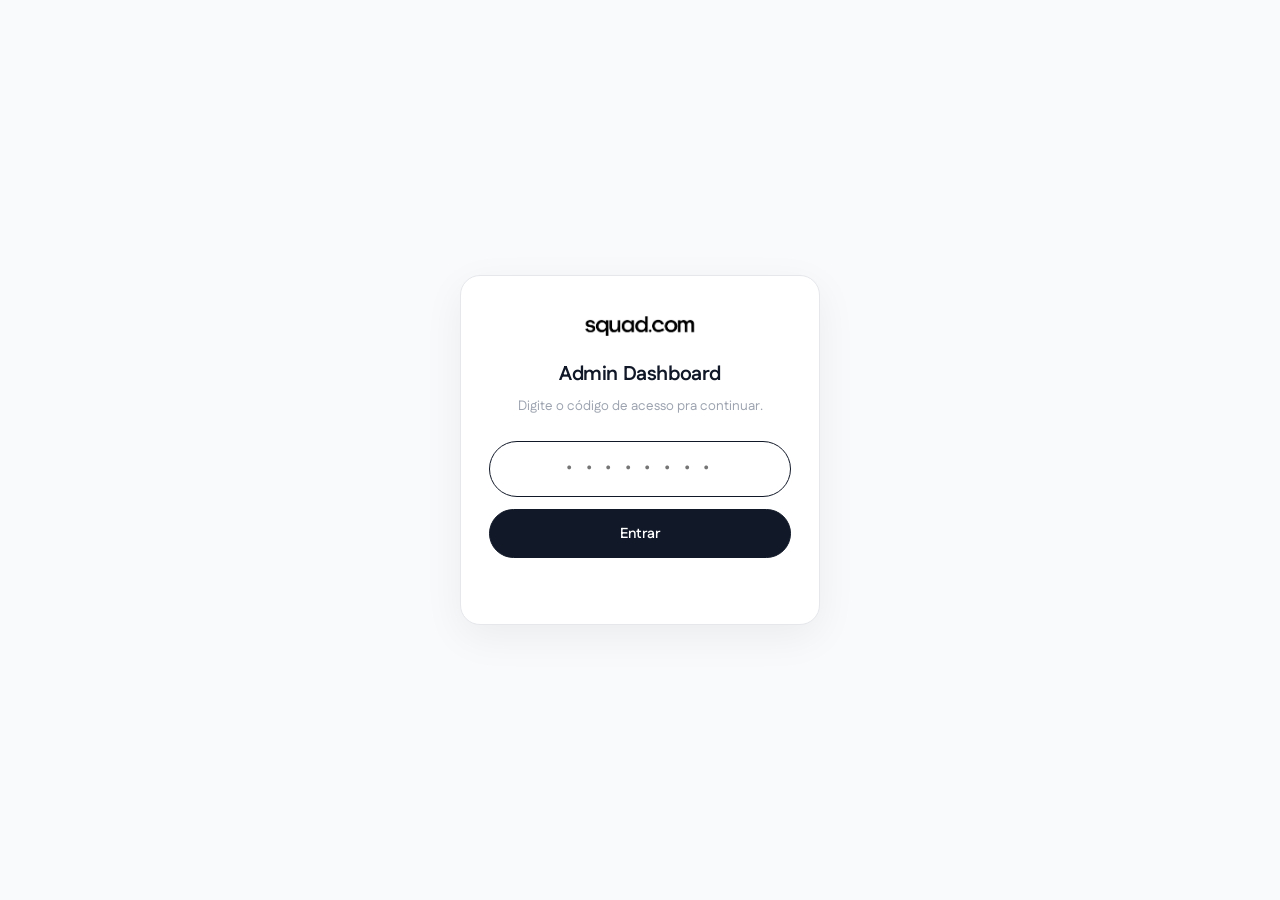
==== admin.html @ c970dc7f "auth + admin" ====
<!doctype html>
<html lang="pt-BR">
<head>
<meta charset="utf-8" />
<meta name="viewport" content="width=device-width,initial-scale=1" />
<title>Admin · Playbook squad.com</title>
<link rel="preconnect" href="https://fonts.googleapis.com">
<link rel="preconnect" href="https://fonts.gstatic.com" crossorigin>
<link href="https://fonts.googleapis.com/css2?family=Fustat:wght@200..800&display=swap" rel="stylesheet">
<!-- Linka o style.css base pra herdar :root vars (--ink, --bg, --maky, --waz, --fin)
     e a configuração da fonte Fustat. Todo o CSS específico do admin fica abaixo. -->
<link rel="stylesheet" href="style.css">

<style>
  /* ============================================================
     ADMIN DASHBOARD — estilos isolados (prefixo .adm-*)
     ============================================================ */
  body { background: var(--bg-2); }
  .adm-hidden { display: none !important; }

  /* ---------- Tela de login ---------- */
  .adm-login {
    min-height: 100vh;
    display: flex;
    align-items: center;
    justify-content: center;
    padding: 24px;
  }
  .adm-login-card {
    width: 100%;
    max-width: 360px;
    padding: 36px 28px;
    background: var(--bg);
    border: 1px solid var(--line);
    border-radius: 20px;
    box-shadow: 0 12px 40px rgba(0,0,0,.06);
    text-align: center;
  }
  .adm-login-logo {
    height: 28px;
    margin: 0 auto 18px;
    display: block;
    mix-blend-mode: multiply;
  }
  .adm-login-title {
    font-size: 20px;
    font-weight: 700;
    color: var(--ink);
    margin: 0 0 6px;
  }
  .adm-login-sub {
    font-size: 13.5px;
    color: var(--ink-3);
    margin: 0 0 24px;
  }
  .adm-login input {
    appearance: none;
    width: 100%;
    font: inherit;
    font-size: 16px;
    text-align: center;
    letter-spacing: 0.3em;
    padding: 14px 16px;
    border: 1px solid var(--line);
    border-radius: 999px;
    background: var(--bg-2);
    color: var(--ink);
    margin-bottom: 12px;
  }
  .adm-login input:focus {
    outline: none;
    border-color: var(--ink);
    background: var(--bg);
  }
  .adm-login button {
    appearance: none;
    width: 100%;
    font: inherit;
    font-size: 14.5px;
    font-weight: 600;
    padding: 12px 18px;
    background: var(--ink);
    color: #fff;
    border: 1px solid var(--ink);
    border-radius: 999px;
    cursor: pointer;
    transition: background .2s ease;
  }
  .adm-login button:hover { background: #000; }
  .adm-login-err {
    margin: 12px 0 0;
    font-size: 13px;
    color: color-mix(in oklab, var(--maky) 78%, black);
    min-height: 18px;
  }

  /* ---------- Layout do dashboard ---------- */
  .adm-shell {
    min-height: 100vh;
    display: flex;
    flex-direction: column;
  }
  .adm-header {
    position: sticky;
    top: 0;
    z-index: 30;
    background: rgba(255,255,255,.92);
    backdrop-filter: saturate(140%) blur(10px);
    border-bottom: 1px solid var(--line);
    padding: 14px clamp(16px, 4vw, 32px);
    display: flex;
    align-items: center;
    justify-content: space-between;
    gap: 12px;
  }
  .adm-brand {
    display: inline-flex;
    align-items: center;
    gap: 10px;
    color: var(--ink);
    text-decoration: none;
  }
  .adm-brand img {
    height: 20px;
    mix-blend-mode: multiply;
  }
  .adm-brand-divider {
    color: var(--ink-3);
    font-weight: 300;
  }
  .adm-brand-title {
    font-size: 14px;
    font-weight: 600;
    color: var(--ink-2);
  }
  .adm-logout {
    appearance: none;
    font: inherit;
    font-size: 13px;
    font-weight: 500;
    color: var(--ink-2);
    background: transparent;
    border: 1px solid var(--line);
    border-radius: 999px;
    padding: 7px 14px;
    cursor: pointer;
    transition: background .15s ease, color .15s ease;
  }
  .adm-logout:hover { color: var(--ink); background: var(--bg-3); }

  .adm-main {
    flex: 1;
    padding: clamp(20px, 4vw, 40px) clamp(16px, 4vw, 32px);
    max-width: 1280px;
    width: 100%;
    margin: 0 auto;
    box-sizing: border-box;
  }

  /* ---------- Métricas ---------- */
  .adm-metrics {
    display: grid;
    grid-template-columns: repeat(auto-fit, minmax(180px, 1fr));
    gap: 14px;
    margin-bottom: 28px;
  }
  .adm-metric {
    background: var(--bg);
    border: 1px solid var(--line);
    border-radius: 16px;
    padding: 18px 20px;
    display: flex;
    flex-direction: column;
    gap: 6px;
  }
  .adm-metric-label {
    font-size: 11.5px;
    font-weight: 500;
    letter-spacing: 0.08em;
    text-transform: uppercase;
    color: var(--ink-3);
  }
  .adm-metric-value {
    font-size: 28px;
    font-weight: 700;
    letter-spacing: -0.02em;
    color: var(--ink);
    line-height: 1.1;
  }
  .adm-metric--completed .adm-metric-value { color: var(--waz); }
  .adm-metric--incomplete .adm-metric-value { color: var(--maky); }

  /* ---------- Filtros ---------- */
  .adm-filters {
    display: flex;
    flex-wrap: wrap;
    gap: 10px;
    align-items: center;
    margin-bottom: 18px;
  }
  .adm-filters input,
  .adm-filters select {
    appearance: none;
    font: inherit;
    font-size: 14px;
    padding: 10px 14px;
    background: var(--bg);
    border: 1px solid var(--line);
    border-radius: 999px;
    color: var(--ink);
    transition: border-color .15s ease;
  }
  .adm-filters input { min-width: 240px; flex: 1 1 240px; }
  .adm-filters input:focus,
  .adm-filters select:focus {
    outline: none;
    border-color: var(--ink);
  }
  .adm-filters select {
    cursor: pointer;
    padding-right: 32px;
    background-image: url("data:image/svg+xml,%3Csvg xmlns='http://www.w3.org/2000/svg' width='12' height='12' viewBox='0 0 12 12' fill='none'%3E%3Cpath d='M3 4.5l3 3 3-3' stroke='%239CA3AF' stroke-width='1.4' stroke-linecap='round' stroke-linejoin='round'/%3E%3C/svg%3E");
    background-repeat: no-repeat;
    background-position: right 12px center;
  }
  .adm-export {
    appearance: none;
    font: inherit;
    font-size: 14px;
    font-weight: 600;
    background: var(--ink);
    color: #fff;
    border: 1px solid var(--ink);
    border-radius: 999px;
    padding: 10px 18px;
    cursor: pointer;
    margin-left: auto;
    display: inline-flex;
    align-items: center;
    gap: 6px;
    transition: background .2s ease;
  }
  .adm-export:hover { background: #000; }

  /* ---------- Tabela ---------- */
  .adm-table-wrap {
    background: var(--bg);
    border: 1px solid var(--line);
    border-radius: 16px;
    overflow: hidden;
  }
  .adm-table {
    width: 100%;
    border-collapse: collapse;
    font-size: 14px;
  }
  .adm-table th {
    text-align: left;
    font-size: 11.5px;
    font-weight: 500;
    letter-spacing: 0.08em;
    text-transform: uppercase;
    color: var(--ink-3);
    padding: 14px 16px;
    background: var(--bg-2);
    border-bottom: 1px solid var(--line);
    white-space: nowrap;
  }
  .adm-table td {
    padding: 14px 16px;
    border-bottom: 1px solid var(--line-2);
    color: var(--ink-2);
    vertical-align: middle;
  }
  .adm-row {
    cursor: pointer;
    transition: background .15s ease;
  }
  .adm-row:hover { background: var(--bg-2); }
  .adm-row.is-expanded { background: var(--bg-2); }
  .adm-row td:first-child {
    border-left: 3px solid transparent;
    padding-left: 13px;
  }
  .adm-row.is-completed td:first-child { border-left-color: var(--waz); }
  .adm-row.is-incomplete td:first-child { border-left-color: var(--maky); }
  .adm-name { color: var(--ink); font-weight: 600; }

  /* Status pill */
  .adm-status {
    display: inline-flex;
    align-items: center;
    gap: 6px;
    padding: 4px 10px;
    border-radius: 999px;
    font-size: 12px;
    font-weight: 500;
  }
  .adm-status::before {
    content: '';
    width: 6px;
    height: 6px;
    border-radius: 50%;
  }
  .adm-status--completed {
    background: color-mix(in oklab, var(--waz) 12%, transparent);
    color: color-mix(in oklab, var(--waz) 80%, black);
  }
  .adm-status--completed::before { background: var(--waz); }
  .adm-status--incomplete {
    background: color-mix(in oklab, var(--maky) 12%, transparent);
    color: color-mix(in oklab, var(--maky) 80%, black);
  }
  .adm-status--incomplete::before { background: var(--maky); }

  /* Detail row (expandido) */
  .adm-detail-row { background: var(--bg-2); }
  .adm-detail-row td { padding: 0; border-bottom: 1px solid var(--line); }
  .adm-detail-inner {
    padding: 18px 24px 26px;
    animation: admSlideDown .25s ease both;
  }
  @keyframes admSlideDown {
    from { opacity: 0; transform: translateY(-4px); }
    to   { opacity: 1; transform: translateY(0); }
  }
  .adm-detail-title {
    font-size: 11.5px;
    font-weight: 500;
    letter-spacing: 0.08em;
    text-transform: uppercase;
    color: var(--ink-3);
    margin: 0 0 12px;
  }
  .adm-detail-list {
    display: grid;
    grid-template-columns: minmax(220px, 1fr) 3fr;
    gap: 8px 24px;
    margin: 0;
  }
  .adm-detail-list dt {
    font-weight: 600;
    color: var(--ink);
    font-size: 13px;
    padding: 6px 0;
    border-bottom: 1px dashed var(--line-2);
  }
  .adm-detail-list dd {
    margin: 0;
    color: var(--ink-2);
    font-size: 13.5px;
    line-height: 1.5;
    padding: 6px 0;
    border-bottom: 1px dashed var(--line-2);
    white-space: pre-wrap;
    word-break: break-word;
  }
  .adm-detail-empty {
    color: var(--ink-3);
    font-style: italic;
    font-size: 13px;
  }

  .adm-empty {
    padding: 40px;
    text-align: center;
    color: var(--ink-3);
    font-size: 14px;
  }

  /* ---------- Footer ---------- */
  .adm-footer {
    padding: 16px clamp(16px, 4vw, 32px);
    text-align: center;
    font-size: 12px;
    color: var(--ink-3);
    border-top: 1px solid var(--line);
  }
  .adm-footer-dot {
    display: inline-block;
    width: 6px;
    height: 6px;
    border-radius: 50%;
    background: var(--waz);
    margin-right: 6px;
    vertical-align: middle;
    animation: admPulse 2s ease-in-out infinite;
  }
  @keyframes admPulse {
    0%, 100% { opacity: 1; }
    50%      { opacity: 0.4; }
  }

  /* ---------- Mobile ---------- */
  @media (max-width: 720px) {
    .adm-header { padding: 12px 16px; }
    .adm-brand img { height: 18px; }
    .adm-brand-title { font-size: 13px; }
    .adm-metrics { grid-template-columns: 1fr 1fr; }
    .adm-metric-value { font-size: 22px; }
    .adm-filters input { min-width: 100%; flex-basis: 100%; }
    .adm-filters select { flex: 1; }
    .adm-export { margin-left: 0; width: 100%; justify-content: center; }
    /* Tabela vira cards verticais */
    .adm-table thead { display: none; }
    .adm-table, .adm-table tbody, .adm-table tr, .adm-table td { display: block; width: 100%; }
    .adm-table tr.adm-row {
      padding: 12px 14px;
      border-bottom: 1px solid var(--line);
    }
    .adm-row td:first-child { border-left: 0; padding-left: 0; }
    .adm-row td {
      border: 0;
      padding: 4px 0;
      display: flex;
      justify-content: space-between;
      align-items: center;
      gap: 12px;
    }
    .adm-row td::before {
      content: attr(data-label);
      font-size: 11px;
      letter-spacing: 0.06em;
      text-transform: uppercase;
      color: var(--ink-3);
      font-weight: 500;
    }
    .adm-detail-list { grid-template-columns: 1fr; gap: 0; }
    .adm-detail-list dt { border-bottom: 0; padding-bottom: 0; }
    .adm-detail-list dd { padding-top: 2px; margin-bottom: 8px; }
  }
</style>
</head>
<body>

<!-- ============ TELA DE LOGIN ============ -->
<div id="adm-login" class="adm-login">
  <form id="adm-login-form" class="adm-login-card" autocomplete="off">
    <img src="imgs/squad.png" class="adm-login-logo" alt="squad.com">
    <h1 class="adm-login-title">Admin Dashboard</h1>
    <p class="adm-login-sub">Digite o código de acesso pra continuar.</p>
    <input
      type="password"
      id="adm-code"
      inputmode="numeric"
      maxlength="8"
      placeholder="• • • • • • • •"
      aria-label="Código de acesso"
      autofocus
    />
    <button type="submit">Entrar</button>
    <p id="adm-login-err" class="adm-login-err" role="alert"></p>
  </form>
</div>

<!-- ============ DASHBOARD ============ -->
<div id="adm-dashboard" class="adm-shell adm-hidden">

  <header class="adm-header">
    <a href="home.html" class="adm-brand">
      <img src="imgs/squad.png" alt="squad.com">
      <span class="adm-brand-divider">·</span>
      <span class="adm-brand-title">Admin Dashboard</span>
    </a>
    <button type="button" id="adm-logout" class="adm-logout">Sair</button>
  </header>

  <main class="adm-main">

    <!-- Métricas resumo -->
    <section class="adm-metrics" aria-label="Métricas">
      <div class="adm-metric">
        <span class="adm-metric-label">Total</span>
        <span class="adm-metric-value" id="m-total">—</span>
      </div>
      <div class="adm-metric adm-metric--completed">
        <span class="adm-metric-label">Completos</span>
        <span class="adm-metric-value" id="m-completed">—</span>
      </div>
      <div class="adm-metric adm-metric--incomplete">
        <span class="adm-metric-label">Incompletos</span>
        <span class="adm-metric-value" id="m-incomplete">—</span>
      </div>
      <div class="adm-metric">
        <span class="adm-metric-label">Taxa de conclusão</span>
        <span class="adm-metric-value" id="m-rate">—</span>
      </div>
    </section>

    <!-- Filtros -->
    <section class="adm-filters" aria-label="Filtros">
      <input type="search" id="f-search" placeholder="Buscar por nome ou email…" />
      <select id="f-status" aria-label="Filtrar por status">
        <option value="all">Todos status</option>
        <option value="completed">Completos</option>
        <option value="incomplete">Incompletos</option>
      </select>
      <select id="f-date" aria-label="Filtrar por data">
        <option value="all">Todas datas</option>
        <option value="today">Hoje</option>
        <option value="week">Última semana</option>
        <option value="month">Último mês</option>
      </select>
      <button type="button" id="f-export" class="adm-export">
        <svg width="14" height="14" viewBox="0 0 16 16" fill="none" aria-hidden="true">
          <path d="M8 2v9m0 0l-3-3m3 3l3-3M3 14h10" stroke="currentColor" stroke-width="1.8" stroke-linecap="round" stroke-linejoin="round"/>
        </svg>
        Exportar CSV
      </button>
    </section>

    <!-- Tabela -->
    <section class="adm-table-wrap">
      <table class="adm-table" aria-label="Respostas do wizard">
        <thead>
          <tr>
            <th>Nome</th>
            <th>Email</th>
            <th>Progresso</th>
            <th>Status</th>
            <th>Criado em</th>
            <th>Atualizado em</th>
          </tr>
        </thead>
        <tbody id="adm-tbody"></tbody>
      </table>
      <p id="adm-empty" class="adm-empty adm-hidden">Nenhuma resposta encontrada.</p>
    </section>

  </main>

  <footer class="adm-footer">
    <span class="adm-footer-dot" aria-hidden="true"></span>
    Última atualização: <span id="adm-last-update">—</span>
    · Atualiza automaticamente a cada 30s
  </footer>
</div>

<script>
/* ================================================================
   ADMIN DASHBOARD — listagem das respostas do wizard.
   ----------------------------------------------------------------
   - Autenticação por código fixo (sessionStorage). Código no source
     é apenas "ofuscação" — qualquer um com view-source consegue ler.
     Pra real segurança seria backend ou Supabase Auth com role.
   - Fetch direto GET /rest/v1/wizard_responses?select=*&order=...
     Requer policy `for select to anon using (true)` na tabela.
   - Filtros são client-side (uma única query traz tudo, depois filtra).
   - Auto-refresh: setInterval(30s). Mantém row expandida na re-render.
   ================================================================ */
(() => {
  const ACCESS_CODE = '20260528';
  const STORAGE_KEY = 'adm-authed';

  const SUPABASE_URL = 'https://xkgepeejugrlgtavcxqb.supabase.co';
  const SUPABASE_ANON_KEY = 'eyJhbGciOiJIUzI1NiIsInR5cCI6IkpXVCJ9.eyJpc3MiOiJzdXBhYmFzZSIsInJlZiI6InhrZ2VwZWVqdWdybGd0YXZjeHFiIiwicm9sZSI6ImFub24iLCJpYXQiOjE3Nzk5ODU0MjIsImV4cCI6MjA5NTU2MTQyMn0.s7JKeTqkG14boQcH00eGv4CKSzeYJPY8zud8WMe4pQc';

  // Mapeia chaves do wizard pra labels legíveis. Chaves não-listadas
  // viram "Snake case → Title Case" via fallback humanize().
  const QUESTION_LABELS = {
    nome_confeitaria:     'Nome da confeitaria',
    mensagem_boas_vindas: 'Mensagem de boas-vindas',
    link_cardapio:        'Tem link de cardápio?',
    link_cardapio_url:    'Link do cardápio',
    horario:              'Horário de funcionamento',
    localizacao:          'Localização',
    delivery:             'Fazem entrega?',
    delivery_detalhes:    'Detalhes da entrega',
    prazo_minimo:         'Prazo mínimo de encomenda',
    produto_top:          'Produto mais vendido',
    tom_voz:              'Tom de voz',
    emojis:               'Uso de emojis',
    emojis_preferidos:    'Emojis preferidos',
    extra_final:          'Observações finais',
  };
  const humanize = (k) =>
    k.replace(/_/g, ' ').replace(/^./, c => c.toUpperCase());
  const labelFor = (k) => QUESTION_LABELS[k] || humanize(k);

  // ---------- DOM refs ----------
  const $ = (id) => document.getElementById(id);
  const loginScreen = $('adm-login');
  const dashboard   = $('adm-dashboard');
  const loginForm   = $('adm-login-form');
  const codeInput   = $('adm-code');
  const loginErr    = $('adm-login-err');
  const logoutBtn   = $('adm-logout');
  const tbody       = $('adm-tbody');
  const empty       = $('adm-empty');
  const lastUpdate  = $('adm-last-update');
  const fSearch     = $('f-search');
  const fStatus     = $('f-status');
  const fDate       = $('f-date');
  const fExport     = $('f-export');

  // ---------- Auth ----------
  function show(el) { el.classList.remove('adm-hidden'); }
  function hide(el) { el.classList.add('adm-hidden'); }

  function isAuthed() {
    return sessionStorage.getItem(STORAGE_KEY) === '1';
  }
  function authenticate(code) {
    if (code === ACCESS_CODE) {
      sessionStorage.setItem(STORAGE_KEY, '1');
      return true;
    }
    return false;
  }

  loginForm.addEventListener('submit', (ev) => {
    ev.preventDefault();
    const code = codeInput.value.trim();
    if (authenticate(code)) {
      hide(loginScreen);
      show(dashboard);
      boot();
    } else {
      loginErr.textContent = 'Código inválido. Tenta de novo.';
      codeInput.select();
    }
  });
  codeInput.addEventListener('input', () => { loginErr.textContent = ''; });

  logoutBtn.addEventListener('click', () => {
    sessionStorage.removeItem(STORAGE_KEY);
    hide(dashboard);
    show(loginScreen);
    codeInput.value = '';
    codeInput.focus();
    stopAutoRefresh();
  });

  // ---------- Data fetch ----------
  let allRows = [];
  const expandedIds = new Set();   // mantém rows expandidas no re-render

  async function fetchData() {
    const url = SUPABASE_URL +
      '/rest/v1/wizard_responses' +
      '?select=*' +
      '&order=created_at.desc';
    const res = await fetch(url, {
      headers: {
        apikey:        SUPABASE_ANON_KEY,
        Authorization: 'Bearer ' + SUPABASE_ANON_KEY,
      },
    });
    if (!res.ok) {
      const detail = await res.text().catch(() => '');
      throw new Error('HTTP ' + res.status + ' — ' + detail);
    }
    return res.json();
  }

  async function refresh() {
    try {
      allRows = await fetchData();
      render();
      lastUpdate.textContent = new Date().toLocaleTimeString('pt-BR');
    } catch (err) {
      console.error('[admin] erro ao carregar:', err);
      tbody.innerHTML = '';
      empty.textContent = 'Erro ao carregar dados. Verifique a policy de SELECT no Supabase.';
      show(empty);
    }
  }

  // ---------- Filtros (client-side) ----------
  function filteredRows() {
    const q = fSearch.value.trim().toLowerCase();
    const status = fStatus.value;
    const dateRange = fDate.value;
    const now = Date.now();
    const ranges = {
      today: 24 * 3600 * 1000,
      week:  7 * 24 * 3600 * 1000,
      month: 30 * 24 * 3600 * 1000,
    };

    return allRows.filter(r => {
      if (q) {
        const hay = ((r.nome || '') + ' ' + (r.email || '')).toLowerCase();
        if (!hay.includes(q)) return false;
      }
      if (status === 'completed'  && !r.completed) return false;
      if (status === 'incomplete' &&  r.completed) return false;
      if (dateRange !== 'all' && r.created_at) {
        const created = new Date(r.created_at).getTime();
        if (now - created > ranges[dateRange]) return false;
      }
      return true;
    });
  }

  // ---------- Render ----------
  function escapeHtml(s) {
    return String(s == null ? '' : s)
      .replace(/&/g, '&amp;').replace(/</g, '&lt;').replace(/>/g, '&gt;')
      .replace(/"/g, '&quot;').replace(/'/g, '&#39;');
  }
  function fmtDate(iso) {
    if (!iso) return '—';
    const d = new Date(iso);
    if (isNaN(d)) return '—';
    return d.toLocaleString('pt-BR', { day: '2-digit', month: '2-digit', year: '2-digit', hour: '2-digit', minute: '2-digit' });
  }
  function fmtAnswerValue(v) {
    if (v == null || v === '') return '—';
    if (Array.isArray(v))      return v.join(', ') || '—';
    if (typeof v === 'object') return JSON.stringify(v, null, 2);
    return String(v);
  }

  function render() {
    const rows = filteredRows();

    // Metrics consideram TODOS os rows (não os filtrados)
    const total      = allRows.length;
    const completed  = allRows.filter(r => r.completed).length;
    const incomplete = total - completed;
    const rate       = total ? Math.round((completed / total) * 100) : 0;
    $('m-total').textContent      = total;
    $('m-completed').textContent  = completed;
    $('m-incomplete').textContent = incomplete;
    $('m-rate').textContent       = total ? rate + '%' : '—';

    if (!rows.length) {
      tbody.innerHTML = '';
      empty.textContent = total
        ? 'Nenhuma resposta corresponde aos filtros.'
        : 'Nenhuma resposta encontrada ainda.';
      show(empty);
      return;
    }
    hide(empty);

    let html = '';
    rows.forEach(r => {
      const statusCls = r.completed ? 'is-completed' : 'is-incomplete';
      const statusLabel = r.completed ? 'Completo' : 'Incompleto';
      const isExp = expandedIds.has(r.id);

      html += `
        <tr class="adm-row ${statusCls}${isExp ? ' is-expanded' : ''}" data-id="${escapeHtml(r.id)}">
          <td class="adm-name" data-label="Nome">${escapeHtml(r.nome || '—')}</td>
          <td data-label="Email">${escapeHtml(r.email || '—')}</td>
          <td data-label="Progresso">${escapeHtml(r.current_step ?? 0)}</td>
          <td data-label="Status"><span class="adm-status adm-status--${r.completed ? 'completed' : 'incomplete'}">${statusLabel}</span></td>
          <td data-label="Criado">${fmtDate(r.created_at)}</td>
          <td data-label="Atualizado">${fmtDate(r.updated_at)}</td>
        </tr>
      `;
      if (isExp) {
        html += `<tr class="adm-detail-row"><td colspan="6">${renderDetail(r)}</td></tr>`;
      }
    });
    tbody.innerHTML = html;
  }

  function renderDetail(r) {
    const ans = r.answers || {};
    const keys = Object.keys(ans);
    if (!keys.length) {
      return `<div class="adm-detail-inner"><p class="adm-detail-empty">Nenhuma resposta preenchida ainda.</p></div>`;
    }
    let dl = '';
    keys.forEach(k => {
      dl += `<dt>${escapeHtml(labelFor(k))}</dt>
             <dd>${escapeHtml(fmtAnswerValue(ans[k]))}</dd>`;
    });
    return `
      <div class="adm-detail-inner">
        <p class="adm-detail-title">Respostas (${keys.length})</p>
        <dl class="adm-detail-list">${dl}</dl>
      </div>
    `;
  }

  // Click na row = expandir/recolher
  tbody.addEventListener('click', (ev) => {
    const row = ev.target.closest('.adm-row');
    if (!row) return;
    const id = row.dataset.id;
    if (expandedIds.has(id)) expandedIds.delete(id);
    else                     expandedIds.add(id);
    render();
  });

  // Filtros re-renderizam (sem refetch)
  [fSearch, fStatus, fDate].forEach(el => el.addEventListener('input', render));

  // ---------- Export CSV ----------
  function csvEscape(v) {
    if (v == null) return '';
    const s = typeof v === 'object' ? JSON.stringify(v) : String(v);
    if (/[",\n\r]/.test(s)) return '"' + s.replace(/"/g, '""') + '"';
    return s;
  }
  fExport.addEventListener('click', () => {
    const rows = filteredRows();
    const cols = ['id', 'nome', 'email', 'current_step', 'completed', 'created_at', 'updated_at', 'answers'];
    const lines = [cols.join(',')];
    rows.forEach(r => {
      lines.push(cols.map(c => csvEscape(r[c])).join(','));
    });
    const blob = new Blob([lines.join('\n')], { type: 'text/csv;charset=utf-8' });
    const url  = URL.createObjectURL(blob);
    const a = document.createElement('a');
    const ts = new Date().toISOString().replace(/[:.]/g, '-').slice(0, 19);
    a.href = url;
    a.download = 'wizard-responses-' + ts + '.csv';
    document.body.appendChild(a);
    a.click();
    setTimeout(() => { URL.revokeObjectURL(url); a.remove(); }, 0);
  });

  // ---------- Auto-refresh ----------
  let refreshTimer = null;
  function startAutoRefresh() {
    stopAutoRefresh();
    refreshTimer = setInterval(refresh, 30000);
  }
  function stopAutoRefresh() {
    if (refreshTimer) { clearInterval(refreshTimer); refreshTimer = null; }
  }

  // ---------- Boot ----------
  function boot() {
    refresh();
    startAutoRefresh();
  }

  // Se já estava autenticado (sessionStorage), pula tela de login
  if (isAuthed()) {
    hide(loginScreen);
    show(dashboard);
    boot();
  }
})();
</script>

</body>
</html>
---- style.css ----
/* ============================================================
     Playbook Squad — Confeitarias · Stylesheet
     ------------------------------------------------------------
     TABLE OF CONTENTS
       1. Design tokens (:root) & base resets
       2. App shell & sidebar navigation
       3. Mobile header
       4. Content, sections & shared building blocks
       5. iPhone mockup
       6. Spotlight (CTA focus)
       7. Overview screen (hero, timeline, CTA, footer)
       8. Wizard (guided agent training overlay)
       9. Product examples list
      10. Integration hero (Etapa 3)
      11. Glow buttons
      12. Testimonial cards & overlay
      13. Catalog tutorial (situation question + steps)
      14. Training flow explorer
     ============================================================ */

  :root {
    --bg: #FFFFFF;
    --bg-2: #F9FAFB;
    --bg-3: #F3F4F6;
    --line: #E5E7EB;
    --line-2: #EEF0F3;
    --ink: #111827;
    --ink-2: #6B7280;
    --ink-3: #9CA3AF;

    --maky: #f45dac;
    --waz:  #2dc76a;
    --fin:  #47bff1;

    --sidebar-w: 280px;
    --content-max: 720px;
    --r: 12px;
  }

  /* Registra um custom-property tipado para que o ângulo do conic-gradient
     usado no glow animado dos step-cards possa ser *interpolado* pela
     engine de animação. Sem @property o browser trata var() como string
     opaca e a animação fica em 0deg eterno. Inherits=true para que os
     pseudo-elementos consumam o valor que o .step-card está animando. */
  @property --step-glow-angle {
    syntax: '<angle>';
    initial-value: 0deg;
    inherits: true;
  }

  *, *::before, *::after { box-sizing: border-box; }
  html { scroll-behavior: smooth; overflow-x: clip; }
  body {
    margin: 0;
    font-family: 'Fustat', system-ui, -apple-system, sans-serif;
    background: var(--bg);
    color: var(--ink);
    font-size: 16px;
    line-height: 1.6;
    -webkit-font-smoothing: antialiased;
    text-rendering: optimizeLegibility;
    overflow-x: clip; /* personagens espiando não geram scroll horizontal */
  }
  a { color: inherit; }
  button { font: inherit; cursor: pointer; }
  h1, h2, h3, h4 { margin: 0; font-family: 'Fustat', sans-serif; letter-spacing: -0.02em; }
  p { margin: 0; }
  code { font-family: 'Fustat', ui-monospace, monospace; }

  /* ---------- App shell ---------- */
  .app {
    display: grid;
    grid-template-columns: var(--sidebar-w) 1fr;
    min-height: 100vh;
    position: relative; /* âncora pro waz-peek */
  }
  @media (max-width: 900px) {
    .app { grid-template-columns: 1fr; }
  }

  /* ---------- Sidebar (desktop) ---------- */
  .sidebar {
    border-right: 1px solid var(--line);
    background: #f0f0f0;
    position: sticky; top: 0;
    height: 100vh;
    padding: 28px 18px 24px;
    display: flex; flex-direction: column;
    overflow-y: auto;
  }
  .sidebar .brand {
    display: flex; align-items: center; gap: 8px;
    font-weight: 700; letter-spacing: -0.04em; font-size: 18px;
    padding: 0 10px 8px;
    text-decoration: none; color: var(--ink);
  }
  .sidebar .brand-sub {
    padding: 0 10px;
    font-family: 'Fustat', monospace;
    font-size: 11px; letter-spacing: .08em; text-transform: uppercase;
    color: var(--ink-3); margin-bottom: 22px;
  }
  .sidebar .label {
    padding: 0 12px;
    font-family: 'Fustat', monospace;
    font-size: 11px; letter-spacing: .1em; text-transform: uppercase;
    color: var(--ink-3); font-weight: 500;
    margin: 20px 0 8px;
  }
  .nav-link {
    display: flex; align-items: center; gap: 10px;
    padding: 10px 12px;
    border-radius: 8px;
    text-decoration: none; color: var(--ink-2);
    font-size: 14px; font-weight: 500;
    line-height: 1.4;
    border-left: 2px solid transparent;
    margin-left: -2px;
    transition: color .15s ease, background .15s ease, border-color .15s ease;
  }
  .nav-link .ico {
    width: 18px; height: 18px; display: inline-flex;
    align-items: center; justify-content: center;
    color: var(--ink-3); flex: none;
  }
  .nav-link:hover { background: var(--bg-2); color: var(--ink); }
  .nav-link.active {
    color: var(--ink); background: var(--bg-2);
    border-left-color: var(--ink);
  }
  .nav-link.active .ico { color: var(--ink); }

  /* ---------- Sidebar subsections (Etapa 03 / 04) ---------- */
  .nav-subsections {
    list-style: none;
    margin: 2px 0 4px;
    padding: 0;
    padding-left: 26px;            /* recuo sob o link da etapa */
    display: flex;
    flex-direction: column;
    gap: 1px;
  }
  .nav-subsections a {
    display: block;
    padding: 6px 10px;
    border-radius: 6px;
    font-size: 13px;
    line-height: 1.35;
    color: var(--ink-3);
    text-decoration: none;
    border-left: 2px solid transparent;
    margin-left: -2px;
    transition: color .15s ease, background .15s ease, border-color .15s ease;
  }
  .nav-subsections a:hover { color: var(--ink-2); background: var(--bg-2); }
  .nav-subsections a.active {
    color: var(--ink);
    font-weight: 500;
    border-left-color: var(--ink);
  }

  .nav-link.featured { font-weight: 600; color: var(--ink); font-size: 14px; }
  .nav-link.featured.active {
    border-left-width: 3px;
    margin-left: -3px;
  }

  /* ---------- Nav group (sub-navegação de etapas) ---------- */
  .nav-group { margin-bottom: 8px; }
  .nav-group .nav-link.featured {
    display: flex; align-items: center; gap: 10px;
  }
  .nav-subs {
    display: flex;
    flex-direction: column;
    gap: 2px;
    padding-left: 34px;
    padding-top: 4px;
    padding-bottom: 4px;
    margin-top: 2px;
  }
  .nav-sub {
    display: flex;
    align-items: center;
    gap: 8px;
    padding: 8px 10px 8px 12px;
    border-radius: 6px;
    text-decoration: none;
    font-size: 13px;
    font-weight: 400;
    color: var(--ink-3);
    line-height: 1.35;
    transition: color .15s ease, background .15s ease, border-color .15s ease, opacity .15s ease;
    border-left: 2px solid transparent;
    margin-left: -2px;
  }
  .nav-sub:hover { color: var(--ink-2); }
  .nav-sub-status {
    width: 7px; height: 7px;
    border-radius: 50%;
    flex-shrink: 0;
    transition: background .2s ease, border-color .2s ease;
  }
  .nav-sub-status[data-status="empty"] {
    background: transparent;
    border: 1.5px solid #C4C9D1;
  }
  .nav-sub-name {
    flex: 1;
    min-width: 0;
    white-space: normal;
    line-height: 1.35;
  }
  .nav-sub.is-viewing {
    color: var(--ink);
    font-weight: 500;
    border-left-color: var(--ink);
    background: transparent;
  }

  .stage[id] { scroll-margin-top: 100px; }
  @media (max-width: 900px) {
    .stage[id] { scroll-margin-top: 140px; }
  }


  /* ---------- Mobile header ---------- */
  .mobile-header { display: none; }
  @media (max-width: 900px) {
    .sidebar { display: none; }
    .mobile-header {
      display: flex; align-items: center; justify-content: space-between;
      gap: 12px;
      position: sticky; top: 0; z-index: 30;
      background: rgba(255,255,255,.92);
      backdrop-filter: saturate(140%) blur(10px);
      border-bottom: 1px solid var(--line);
      padding: 12px 16px;
    }
    .mobile-header .brand {
      display: inline-flex; align-items: center; gap: 8px;
      font-weight: 700; letter-spacing: -0.04em; font-size: 16px;
      text-decoration: none; color: var(--ink);
    }
    .mobile-header select {
      font: inherit; font-size: 14px;
      background: var(--bg-2); border: 1px solid var(--line);
      border-radius: 8px; padding: 8px 10px;
      color: var(--ink);
    }
    /* Respiro entre o mobile-header (sticky) e o início do conteúdo
       (section-eyebrow / h1 da etapa) — sem isso ficavam quase colados. */
    .mobile-header + .doc {
      margin-top: 20px;
    }
  }

  /* ---------- Content ---------- */
  .content {
    padding: 36px clamp(20px, 5vw, 56px) 96px;
    min-width: 0;
  }
  .doc { max-width: var(--content-max); margin: 0 auto; }

  .badge {
    display: inline-flex; align-items: center; gap: 6px;
    padding: 4px 10px; border-radius: 999px;
    background: var(--bg-2); border: 1px solid var(--line);
    font-family: 'Fustat', monospace;
    font-size: 11px; letter-spacing: .06em; text-transform: uppercase;
    color: var(--ink-2);
  }
  .badge .dot { width: 6px; height: 6px; border-radius: 50%; background: var(--maky); }


  /* Section */
  .section {
    margin-top: 64px; padding-top: 4px;
    scroll-margin-top: 24px;
  }
  @media (max-width: 900px) { .section { scroll-margin-top: 72px; } }
  .section-eyebrow {
    font-family: 'Fustat', monospace;
    font-size: 11px; letter-spacing: .12em; text-transform: uppercase;
    color: var(--ink-3); margin-bottom: 10px;
  }
  .section h2 {
    font-size: clamp(24px, 3vw, 30px); font-weight: 700;
    letter-spacing: -0.025em; line-height: 1.15;
  }
  .section .sub {
    margin-top: 10px; color: var(--ink-2); font-size: 17px; max-width: 62ch;
  }

  /* Block (card) */
  .block {
    border: 1px solid var(--line);
    border-radius: var(--r);
    padding: 22px;
    background: var(--bg);
  }
  .block + .block { margin-top: 14px; }
  .block p + p { margin-top: 10px; }
  .block p { color: var(--ink-2); }
  .block strong { color: var(--ink); font-weight: 600; }


  .btn {
    display: inline-flex; align-items: center; gap: 8px;
    padding: 10px 16px;
    border-radius: 999px;     /* pill shape — padrão de TODOS os botões */
    text-decoration: none;
    font-size: 14px; font-weight: 500;
    background: var(--ink); color: #fff;
    border: 1px solid var(--ink);
    min-height: 40px;
    transition: background .15s ease;
  }
  .btn:hover { background: #000; }
  .btn .arr { transition: transform .2s ease; }
  .btn:hover .arr { transform: translateX(2px); }

  /* Setup checklist */
  /* Cada etapa é uma .page isolada — sem margens/bordas herdadas do layout de scroll. */
  .stage { margin-top: 0; }

  .check-block {
    padding: 0;
    margin-top: 14px;
    background: var(--bg);
  }
  .task {
    padding: 16px 18px;
    border-bottom: 1px solid var(--line-2);
  }
  .task:last-child { border-bottom: none; }
  .task-row {
    display: grid; grid-template-columns: auto 1fr auto; gap: 12px;
    align-items: start;
  }
  .checkbox {
    appearance: none;
    -webkit-appearance: none;
    width: 20px; height: 20px;
    border: 1.5px solid var(--ink-3); border-radius: 5px;
    background: var(--bg);
    cursor: pointer;
    position: relative;
    margin-top: 2px;
    flex: none;
    transition: background .15s ease, border-color .15s ease;
  }
  .checkbox:hover { border-color: var(--ink); }
  .checkbox:checked { background: var(--ink); border-color: var(--ink); }
  .checkbox:checked::after {
    content: "";
    position: absolute; left: 5px; top: 1px;
    width: 6px; height: 11px;
    border: solid #fff;
    border-width: 0 2px 2px 0;
    transform: rotate(45deg);
  }
  .task-text {
    font-size: 15.5px; font-weight: 500; color: var(--ink); cursor: pointer;
    line-height: 1.5;
    transition: opacity .2s ease;
  }
  .task input:checked ~ .task-main .task-text {
    opacity: .55;
    text-decoration: line-through;
    text-decoration-color: var(--ink-3);
  }
  .task-main { min-width: 0; }
  .task .meta {
    font-family: 'Fustat', monospace; font-size: 11px; color: var(--ink-3);
    letter-spacing: .06em; margin-top: 2px;
  }
  .details-inner { padding-top: 10px; }
  .details p { color: var(--ink-2); font-size: 15px; }
  /* iPhone mockup */
  .phone { 
    position: relative;
    width: 201px;
    aspect-ratio: 9 / 19.5;
    border-radius: 36px;
    background: #111;
    padding: 8px;
    flex: none;
    box-shadow: 0 0 0 1px rgba(0,0,0,.04);
    margin-top: 12px;
  }
  .phone-screen {
    width: 100%; height: 100%;
    background: var(--bg-3);
    border-radius: 28px;
    position: relative;
    overflow: hidden;
    display: flex; flex-direction: column;
  }
  .phone-status {
    display: flex; justify-content: space-between; align-items: center;
    padding: 10px 16px 6px;
    font-size: 11px; font-weight: 600; color: var(--ink);
  }
  .phone-status .icons { display: inline-flex; gap: 4px; align-items: center; color: var(--ink); }
  .phone-status .icons svg { width: 12px; height: 12px; }
  .phone-notch {
    position: absolute; top: 14px; left: 50%; transform: translateX(-50%);
    width: 68px; height: 15px;
    background: #111; border-radius: 999px;
    z-index: 2;
  }
  .phone-body {
    flex: 1;
    display: flex; flex-direction: column; align-items: center; justify-content: center;
    padding: 24px 18px;
    text-align: center;
    gap: 10px;
  }
  .phone-body.has-shot { padding: 0; gap: 0; }
  .phone-shot {
    width: 100%; height: 100%;
    object-fit: cover;
    object-position: top center;
    display: block;
  }
  /* Esconde o status bar fake quando o screenshot já traz o seu próprio */
  .phone-screen:has(.phone-shot) .phone-status { display: none; }

  .task-phone-wrap {
    margin-top: 14px;
    display: flex; justify-content: flex-start;
  }

  /* Callout */
  .callout {
    margin-top: 14px;
    border-left: 3px solid var(--ink);
    background: var(--bg-2);
    padding: 14px 16px;
    border-radius: 0 8px 8px 0;
    font-size: 14.5px;
    color: var(--ink);
    line-height: 1.55;
    display: flex; gap: 10px;
  }
  .callout .ico { flex: none; }
  .callout.waz  { border-left-color: var(--waz); }

  /* FAQ */
  .faq-list {
    border-top: 1px solid var(--line);
    margin-top: 22px;
  }
  .faq {
    border-bottom: 1px solid var(--line);
    /* Permite que `block-size: auto` seja interpolado em transitions.
       Sem isto a transição block-size 0 → auto não anima — fica salto. */
    interpolate-size: allow-keywords;
  }
  .faq summary {
    list-style: none; cursor: pointer;
    display: grid; grid-template-columns: 1fr auto; gap: 16px; align-items: center;
    padding: 18px 4px;
    font-size: 16px; font-weight: 500; color: var(--ink);
  }
  .faq summary::-webkit-details-marker { display: none; }
  .faq .chev {
    width: 22px; height: 22px; display: inline-flex; align-items: center; justify-content: center;
    /* easing alinhado ao do conteúdo abaixo para chev e caixa terminarem juntos */
    color: var(--ink-3); transition: transform .32s cubic-bezier(0.32, 0.72, 0, 1);
  }
  .faq[open] .chev { transform: rotate(180deg); color: var(--ink); }
  .faq-a {
    padding: 0 4px 18px; color: var(--ink-2); font-size: 15px; line-height: 1.6;
    max-width: 64ch;
  }

  /* Animação suave de expandir/colapsar via `::details-content`
     (Chrome 131+, Safari 18.2+). Browsers sem suporte ignoram o pseudo
     e o <details> volta a abrir/fechar instantaneamente — degradação OK.
     `content-visibility` é `allow-discrete` para o pseudo participar da
     transição mesmo sendo uma propriedade não-interpolável por natureza. */
  .faq::details-content {
    block-size: 0;
    opacity: 0;
    overflow: clip;
    transition:
      block-size .32s cubic-bezier(0.32, 0.72, 0, 1),
      opacity .22s ease-out,
      content-visibility .32s allow-discrete;
  }
  .faq[open]::details-content {
    block-size: auto;
    opacity: 1;
  }

  @media (prefers-reduced-motion: reduce) {
    .faq .chev,
    .faq::details-content { transition: none; }
  }

  /* Helpers */
  .hidden { display: none; }

  @media (min-width: 720px) {
    .task-row.with-phone {
      grid-template-columns: auto 1fr 220px;
      gap: 16px 18px;
    }
    .task-row.with-phone .task-phone-wrap {
      grid-column: 3;
      grid-row: 1 / span 2;
      margin-top: 0;
      justify-content: flex-end;
    }
    .task-row.with-phone .phone { margin-top: 0; }
  }

  /* Phone toggle button: oculto no desktop por padrão */
  .phone-toggle { display: none; }

  /* Brand (logo): agora é uma imagem (squad.png — wordmark completo).
     Antes era um "dot" gradiente + texto "squad.com" em sans-serif.
     Tamanhos contextuais ficam abaixo, em cada uso de .brand. */
  .brand { transition: opacity .15s ease; display: inline-flex; align-items: center; }
  .brand:hover { opacity: .7; }
  .brand .brand-logo {
    display: block;
    width: auto;
    /* tamanho default; sobrescrito por contexto (sidebar/mobile/ov-nav) */
    height: 20px;
    object-fit: contain;
    /* O squad.png tem fundo branco. multiply faz branco × qualquer-cor = a-cor-de-baixo,
       então o fundo do PNG "vira" o background do container (#f0f0f0 no sidebar,
       branco no mobile-header e na hero — onde fica no-op visual). O traço preto do
       wordmark é preservado (preto × X = preto). */
    mix-blend-mode: multiply;
  }
  /* Tamanhos por contexto — proporcionais ao font-size que estava em cada .brand */
  .sidebar       .brand .brand-logo { height: 22px; }
  .mobile-header .brand .brand-logo { height: 18px; }
  .ov-nav        .brand .brand-logo { height: 24px; }

  /* ---------- Mobile: phone mockup escondido com toggle ---------- */
  @media (max-width: 900px) {
    .task-row.with-phone {
      grid-template-columns: auto 1fr;
    }
    .task-row.with-phone .task-phone-wrap {
      display: none;
    }
    .task-row.with-phone.phone-visible {
      grid-template-rows: auto auto;
    }
    .task-row.with-phone.phone-visible .task-phone-wrap {
      display: flex;
      grid-column: 1 / -1;
      justify-content: center;
      margin-top: 14px;
      animation: phoneSlideDown .3s ease both;
    }
    .task-row.with-phone.phone-visible .phone {
      width: 180px;
      max-width: 60vw;
      margin-top: 0;
    }
    @keyframes phoneSlideDown {
      from { opacity: 0; transform: translateY(-8px); }
      to   { opacity: 1; transform: translateY(0); }
    }

    .phone-toggle {
      display: inline-flex;
      align-items: center;
      gap: 6px;
      font-size: 12px;
      font-weight: 500;
      color: var(--ink-3);
      background: none;
      border: 1px solid var(--line);
      border-radius: 999px;
      padding: 5px 10px;
      cursor: pointer;
      margin-top: 10px;
      transition: color .2s ease, border-color .2s ease;
    }
    .phone-toggle:hover {
      color: var(--ink-2);
      border-color: var(--ink-3);
    }
    .phone-toggle .toggle-icon {
      width: 14px; height: 14px;
      transition: transform .2s ease;
    }
    .phone-toggle.is-open {
      color: var(--ink-2);
      border-color: var(--ink-3);
    }
    .phone-toggle.is-open .toggle-icon {
      transform: rotate(180deg);
    }
  }


  /* ============ Overview screen (home.html) ============ */
  .overview {
    min-height: 100vh;
    background: var(--bg);
    color: var(--ink);
    padding: 28px clamp(20px, 5vw, 56px) 96px;
    position: relative;
    overflow-x: hidden;
  }
  .ov-shell {
    max-width: 1100px;
    margin: 0 auto;
    position: relative;
  }

  .ov-nav {
    display: flex; align-items: center; justify-content: space-between;
    gap: 16px;
    padding-bottom: 28px;
    border-bottom: 1px solid var(--line);
    margin-bottom: 5px;
  }
  .ov-nav .brand {
    display: inline-flex; align-items: center; gap: 8px;
    font-weight: 700; letter-spacing: -0.04em; font-size: 20px;
    color: var(--ink); text-decoration: none;
  }

  /* Hero em 2 colunas: imagem dos agentes à esquerda, conteúdo à direita.
     Proporções ajustadas (1fr 1.05fr) pra coluna da imagem ter mais peso
     visual; gap reduzido pra aproximar imagem e texto. Padding-top maior
     pra dar respiro entre o ov-nav e o eyebrow do hero. */
  .ov-hero {
    display: grid;
    grid-template-columns: minmax(0, 1fr) minmax(0, 1.05fr);
    align-items: center;
    gap: clamp(16px, 2.5vw, 36px);
    max-width: 1100px;
    margin: 0 auto clamp(56px, 9vw, 96px);
    padding: clamp(32px, 5vw, 56px) 0 40px;
    text-align: left;
  }
  /* Coluna esquerda — imagem INTEIRA (1:1, sem corte). max-width controla
     o tamanho final em viewports grandes; margin auto centraliza na coluna. */
  .ov-hero-media {
    max-width: clamp(360px, 38vw, 480px);   /* ~15% maior em todas as faixas */
    margin: 0 auto;
    border-radius: 20px;
    overflow: hidden;             /* só pra clip dos cantos arredondados */
  }
  .ov-hero-media img {
    display: block;
    width: 100%;
    height: auto;
    object-fit: contain;
  }
  /* Coluna direita — todo o conteúdo que já existia */
  .ov-hero-content { min-width: 0; }
  /* No layout lado a lado, a timeline fica alinhada à esquerda e ocupa a coluna */
  .ov-hero .ov-timeline {
    margin-left: 0;
    margin-right: 0;
    max-width: 100%;
    justify-content: flex-start;
  }

  /* Telas estreitas (≤ 820px): hero empilha vertical — imagem CENTRALIZADA
     acima, e o conteúdo abaixo com tudo ALINHADO À ESQUERDA (título,
     subtítulo, timeline, botão). Layout simples, sem grid-areas. */
  @media (max-width: 820px) {
    .ov-hero {
      grid-template-columns: 1fr;
      text-align: left;
      gap: 16px;
      padding: 24px 0;
    }
    /* Reseta o container do aspect-ratio do desktop — no mobile a imagem
       aparece em tamanho natural (1:1), sem recortar bordas. */
    .ov-hero-media {
      aspect-ratio: auto;
      max-width: 220px;
      margin: 0 auto;
      overflow: visible;
      border-radius: 14px;
    }
    .ov-hero-media img {
      width: 100%;
      max-width: 220px;
      height: auto;
      object-fit: contain;
      margin: 0 auto;
      display: block;
    }
    .ov-hero .ov-timeline {
      margin-left: 0;
      margin-right: auto;
      justify-content: flex-start;
      max-width: 560px;
    }
    /* Título 3–4px menor no mobile. Especificidade .ov-hero .ov-title vence
       a regra global em linha ~861. */
    .ov-hero .ov-title {
      font-size: clamp(32px, 5vw, 33px);
    }
  }
  /* Mobile real (≤ 480px): imagem um pouco menor pra economizar viewport */
  @media (max-width: 480px) {
    .ov-hero-media img { max-width: 180px; }
  }

  /* ---------- Overview timeline ---------- */
  .ov-timeline {
    display: flex;
    align-items: flex-start;
    justify-content: center;
    gap: 0;
    margin: 32px auto 24px;
    width: 100%;
    max-width: 560px;
  }
  .ov-timeline-step {
    display: flex;
    flex-direction: column;
    align-items: center;
    gap: 8px;
    flex: 0 0 150px;
    width: 150px;
    text-align: center;
  }
  .ov-timeline-dot {
    width: 14px;
    height: 14px;
    border-radius: 50%;
    border: 2px solid var(--line);
    background: var(--bg);
    transition: all 0.3s ease;
  }
  .ov-timeline-step.is-done .ov-timeline-dot {
    background: var(--waz);
    border-color: transparent;
  }
  .ov-timeline-step.is-current .ov-timeline-dot {
    background: linear-gradient(135deg, #E91E8C, #8B5CF6, #2563EB, #2DB67D);
    border-color: transparent;
    box-shadow: 0 0 0 4px rgba(139,92,246,0.16), 0 2px 10px rgba(233,30,140,0.30);
    animation: dot-pulse 2s ease-in-out infinite;
  }
  @keyframes dot-pulse {
    0%, 100% { box-shadow: 0 0 0 4px rgba(139,92,246,0.16), 0 2px 10px rgba(233,30,140,0.30); }
    50%      { box-shadow: 0 0 0 8px rgba(139,92,246,0.08), 0 2px 14px rgba(233,30,140,0.20); }
  }
  @media (prefers-reduced-motion: reduce) {
    .ov-timeline-step.is-current .ov-timeline-dot { animation: none; }
  }
  .ov-timeline-step.is-future .ov-timeline-dot {
    border-color: var(--line);
    background: var(--bg);
  }
  .ov-timeline-line {
    flex: 1;
    height: 2px;
    background: linear-gradient(90deg, #E91E8C, #8B5CF6, #2563EB, #2DB67D);
    border-radius: 999px;
    /* margens negativas estendem a linha em direção aos dots (menos espaço em branco) */
    margin: 6px -28px 0;
    min-width: 40px;
  }
  /* A linha após o passo atual (entre "Playbook" e "Call") ainda não foi percorrida */
  .ov-timeline-step.is-current + .ov-timeline-line {
    background: var(--line);
  }
  .ov-timeline-label {
    display: flex;
    flex-direction: column;
    align-items: center;
    gap: 2px;
  }
  .ov-timeline-title {
    font-size: 13px;
    font-weight: 600;
    color: var(--ink-3);
  }
  .ov-timeline-step.is-current .ov-timeline-title { color: var(--ink); }
  .ov-timeline-step.is-done .ov-timeline-title { color: var(--waz); }
  .ov-timeline-sub {
    font-size: 11px;
    color: var(--ink-3);
  }
  .ov-timeline-step.is-current .ov-timeline-sub {
    color: var(--ink);
    font-weight: 500;
  }
  .ov-timeline-step.is-done .ov-timeline-sub { color: var(--waz); }

  /* ---------- Overview meta ---------- */

  @media (max-width: 640px) {
    .ov-timeline {
      flex-direction: column;
      align-items: flex-start;
      gap: 0;
      max-width: 300px;
    }
    /* Step vira horizontal (dot à esquerda, label à direita) e ganha um
       padding-bottom que vira o "trilho" da linha conectando ao próximo dot. */
    .ov-timeline-step {
      flex-direction: row;
      gap: 14px;
      flex: 0 0 auto;
      width: 100%;
      text-align: left;
      align-items: flex-start;
      position: relative;
      padding-bottom: 22px;            /* espaço pra linha respirar */
    }
    /* Linha vertical via pseudo, ancorada no DOT (não na altura do label).
       `left: 6px` = centro do dot (14px/2). Estende do fim do dot até o
       começo do próximo step, garantindo conexão visual real. */
    .ov-timeline-step:not(:last-child)::after {
      content: '';
      position: absolute;
      left: 6px;
      top: 18px;                       /* abaixo do dot (14px + 4 de respiro) */
      bottom: 0;
      width: 2px;
      background: var(--line);
      border-radius: 999px;
    }
    /* Linha do "is-done" usa o verde — já foi percorrida */
    .ov-timeline-step.is-done::after {
      background: var(--waz);
    }
    /* A <div class="ov-timeline-line"> separadora some no mobile —
       agora a conexão é o pseudo acima. */
    .ov-timeline-line {
      display: none;
    }
    .ov-timeline-label {
      align-items: flex-start;
    }
    .ov-timeline-dot {
      flex: 0 0 auto;                  /* dot não encolhe quando o label é longo */
    }
  }

  .ov-eyebrow {
    font-family: 'Fustat', monospace;
    font-size: 11px; letter-spacing: .14em; text-transform: uppercase;
    color: var(--ink-3);
    display: inline-flex; align-items: center; gap: 8px;
    margin-bottom: 22px;
  }
  
  .ov-title {
    font-size: clamp(36px, 5.4vw, 60px);
    font-weight: 700;
    letter-spacing: -0.035em;
    line-height: 1.02;
    margin: 0;
  }
  .ov-title .accent-stripe {
    background-image: linear-gradient(90deg, var(--maky), var(--waz) 50%, var(--fin));
    -webkit-background-clip: text;
    background-clip: text;
    color: transparent;
  }
  .ov-lede {
    margin-top: 22px;
    font-size: clamp(17px, 1.8vw, 19px);
    line-height: 1.55;
    color: var(--ink-2);
    max-width: 56ch;
  }

  .ov-section-head {
    display: flex; align-items: flex-end; justify-content: space-between;
    gap: 16px; flex-wrap: wrap;
    margin-bottom: 26px;
  }
  .ov-section-head h2 {
    font-size: clamp(26px, 3.4vw, 34px);
    font-weight: 700; letter-spacing: -0.025em; line-height: 1.1;
  }
  .ov-section-head p { color: var(--ink-2); max-width: 40ch; font-size: 15px; }

  /* CTA */
  .ov-cta {
    border: 1px solid var(--line);
    border-radius: 18px;
    background:
      radial-gradient(80% 80% at 10% 0%, color-mix(in oklab, var(--maky) 6%, transparent), transparent 55%),
      radial-gradient(80% 80% at 100% 100%, color-mix(in oklab, var(--fin) 6%, transparent), transparent 55%),
      var(--bg);
    padding: clamp(32px, 5vw, 56px);
    text-align: left;
  }
  .ov-cta h2 {
    font-size: clamp(26px, 3.4vw, 34px);
    font-weight: 700; letter-spacing: -0.025em; line-height: 1.1;
    /* 45ch comporta "Pronto pra colocar sua equipe pra trabalhar?" numa linha
       só em desktop. Em telas estreitas o limite real vira o próprio container
       e o texto quebra naturalmente — sem overflow. */
    max-width: 45ch;
  }
  .ov-cta p {
    margin-top: 14px;
    color: var(--ink-2);
    font-size: 16px; line-height: 1.55;
    max-width: 52ch;
  }
  .ov-cta-action { margin-top: 28px; }

  /* CTA gigante do fim da home — quase do tamanho do bloco .ov-cta */
  #start-setup {
    width: 100%;
    padding: clamp(32px, 5vw, 52px);
    border-radius: 16px;
  }
  #start-setup .btn-glow-content {
    font-size: clamp(22px, 3vw, 32px);
    font-weight: 700;
    gap: 14px;
  }
  #start-setup .btn-glow-content svg {
    width: clamp(20px, 2.4vw, 28px);
    height: clamp(20px, 2.4vw, 28px);
  }

  .ov-foot {
    margin-top: 56px;
    padding-top: 22px;
    border-top: 1px solid var(--line);
    display: flex; justify-content: space-between; gap: 16px; flex-wrap: wrap;
    color: var(--ink-3); font-size: 13px;
  }

  .back-link { color: var(--ink-2) !important; }
  .back-link:hover { color: var(--ink) !important; background: var(--bg-2); }

  /* ---------- Training eyebrow (retido: usado no integration-hero da Etapa 03) ---------- */
  .training-eyebrow {
    display: block;
    text-align: center;
    font-size: 11px;
    font-weight: 600;
    text-transform: uppercase;
    letter-spacing: 0.1em;
    color: rgba(255, 255, 255, 0.4);
    margin-bottom: 12px;
    font-family: 'Fustat', monospace;
  }

  /* ---------- Wizard (treinamento guiado, full-screen overlay) ---------- */
  .wizard {
    position: fixed;
    inset: 0;
    z-index: 1000;
    background:
      radial-gradient(ellipse 55% 45% at 5% 8%, rgba(233, 30, 140, 0.08) 0%, transparent 65%),
      radial-gradient(ellipse 45% 50% at 95% 90%, rgba(37, 99, 235, 0.07) 0%, transparent 65%),
      radial-gradient(ellipse 40% 40% at 90% 20%, rgba(45, 182, 125, 0.06) 0%, transparent 65%),
      radial-gradient(ellipse 38% 42% at 10% 95%, rgba(139, 92, 246, 0.05) 0%, transparent 65%),
      var(--bg);
    display: none;
    flex-direction: column;
    overflow: hidden;
  }
  body.in-wizard { overflow: hidden; }
  body.in-wizard .wizard { display: flex; animation: wizardIn .35s cubic-bezier(0.16, 1, 0.3, 1); }
  @keyframes wizardIn {
    from { opacity: 0; transform: scale(.985); }
    to   { opacity: 1; transform: none; }
  }

  .wizard-header {
    display: grid;
    grid-template-columns: 40px 1fr 80px;
    align-items: center;
    gap: 20px;
    padding: 20px clamp(20px, 5vw, 56px);
    border-bottom: 1px solid var(--line);
    background: rgba(255,255,255,.85);
    backdrop-filter: saturate(140%) blur(10px);
    flex-shrink: 0;
  }
  .wizard-close {
    appearance: none; background: none; border: none;
    width: 40px; height: 40px;
    border-radius: 8px;
    display: inline-flex; align-items: center; justify-content: center;
    color: var(--ink-2);
    cursor: pointer;
    transition: background .15s ease, color .15s ease;
  }
  .wizard-close:hover { background: var(--bg-2); color: var(--ink); }
  .wizard-close svg { width: 16px; height: 16px; }

  .wizard-progress {
    display: flex; align-items: center; gap: 12px;
    max-width: 480px; margin: 0 auto; width: 100%;
  }
  .wizard-progress-track {
    flex: 1;
    height: 3px;
    background: var(--line);
    border-radius: 999px;
    overflow: hidden;
  }
  .wizard-progress-fill {
    height: 100%;
    width: 0;
    background: linear-gradient(90deg, var(--maky), var(--waz) 50%, var(--fin));
    border-radius: 999px;
    transition: width .4s cubic-bezier(0.16, 1, 0.3, 1);
  }
  .wizard-progress-text {
    font-family: 'Fustat', monospace;
    font-size: 12px;
    color: var(--ink-3);
    letter-spacing: .04em;
    white-space: nowrap;
  }

  .wizard-skip {
    appearance: none; background: none; border: none;
    font: inherit; font-size: 13px; font-weight: 500;
    color: var(--ink-3);
    cursor: pointer;
    justify-self: end;
    padding: 8px 12px;
    border-radius: 999px;
    transition: color .15s ease, background .15s ease;
  }
  .wizard-skip:hover { color: var(--ink-2); background: var(--bg-2); }

  .wizard-stage {
    flex: 1;
    display: flex;
    flex-direction: column;
    align-items: center;
    padding: clamp(24px, 6vh, 56px) clamp(20px, 5vw, 56px);
    overflow-y: auto;
  }
  .wizard-card {
    width: 100%;
    max-width: 620px;
    /* margin auto centraliza quando cabe, mas mantém o topo acessível
       (com scroll) quando o conteúdo é mais alto que a tela */
    margin: auto 0;
    transition: opacity .25s ease, transform .25s ease;
  }
  .wizard-card.is-leaving-forward { opacity: 0; transform: translateY(-10px); }
  .wizard-card.is-leaving-back { opacity: 0; transform: translateY(10px); }
  .wizard-card.is-entering-forward {
    animation: wizardSlideForward .35s cubic-bezier(0.16, 1, 0.3, 1) both;
  }
  .wizard-card.is-entering-back {
    animation: wizardSlideBack .35s cubic-bezier(0.16, 1, 0.3, 1) both;
  }
  @keyframes wizardSlideForward {
    from { opacity: 0; transform: translateY(14px); }
    to   { opacity: 1; transform: none; }
  }
  @keyframes wizardSlideBack {
    from { opacity: 0; transform: translateY(-14px); }
    to   { opacity: 1; transform: none; }
  }

  .wizard-eyebrow {
    font-family: 'Fustat', monospace;
    font-size: 11px;
    letter-spacing: .14em;
    text-transform: uppercase;
    color: var(--ink-3);
    margin-bottom: 18px;
    display: inline-flex; align-items: center; gap: 8px;
  }
  .wizard-eyebrow::before {
    content: ""; width: 18px; height: 1px; background: var(--ink-3);
  }

  .wizard-q {
    font-size: clamp(24px, 3.4vw, 34px);
    font-weight: 700;
    letter-spacing: -0.025em;
    line-height: 1.2;
    color: var(--ink);
    margin: 0 0 12px;
  }
  .wizard-hint {
    font-size: 15px;
    color: var(--ink-2);
    line-height: 1.5;
    margin: 0 0 28px;
    max-width: 56ch;
  }

  .wizard-input,
  .wizard-textarea {
    width: 100%;
    font: inherit;
    font-size: 17px;
    line-height: 1.5;
    color: var(--ink);
    background: var(--bg);
    border: none;
    border-bottom: 2px solid var(--line);
    padding: 14px 0;
    outline: none;
    transition: border-color .2s ease;
    resize: none;
  }
  .wizard-input::placeholder,
  .wizard-textarea::placeholder { color: var(--ink-3); }
  .wizard-input:focus,
  .wizard-textarea:focus { border-bottom-color: var(--ink); }
  .wizard-textarea {
    min-height: 56px;
    max-height: 180px;
    overflow-y: auto;
    font-family: inherit;
  }

  /* Wizard options (single-choice, multi-choice, choice-with-followup) */
  .wizard-intro {
    font-size: 15px;
    color: var(--ink-2);
    line-height: 1.55;
    margin: 0 0 22px;
    max-width: 56ch;
    padding-left: 14px;
    border-left: 2px solid var(--line);
  }

  /* ---- Wizard: tela de transição entre partes ---- */
  .wizard-section-intro {
    display: flex;
    flex-direction: column;
    align-items: flex-start;
    gap: 12px;
    padding: 20px 0;
    max-width: 480px;
  }
  .wizard-section-label {
    font-size: 12px;
    font-weight: 600;
    text-transform: uppercase;
    letter-spacing: 0.08em;
    color: var(--ink-3);
    font-family: 'Fustat', monospace;
  }
  .wizard-section-title {
    font-size: 28px;
    font-weight: 700;
    color: var(--ink);
    margin: 0;
    line-height: 1.2;
  }
  .wizard-section-desc {
    font-size: 15px;
    color: var(--ink-2);
    margin: 0;
    line-height: 1.5;
  }
  .wizard-section-continue {
    margin-top: 8px;
    padding: 12px 24px;
    background: var(--ink);
    color: white;
    border: none;
    border-radius: 10px;
    font-size: 15px;
    font-weight: 600;
    cursor: pointer;
    transition: background 0.2s ease;
  }
  .wizard-section-continue:hover {
    background: #333;
  }

  /* ---- Wizard: chips de sugestão rápida ---- */
  .wizard-examples {
    margin-top: 12px;
  }
  .wizard-examples-label {
    font-size: 11px;
    font-weight: 500;
    color: var(--ink-3);
    display: block;
    margin-bottom: 6px;
  }
  .wizard-chips {
    display: flex;
    flex-wrap: wrap;
    gap: 6px;
  }
  .wizard-chip {
    font-size: 12px;
    padding: 5px 12px;
    border: 1px solid var(--line);
    border-radius: 20px;
    background: var(--bg);
    color: var(--ink-2);
    cursor: pointer;
    transition: border-color 0.15s ease, background 0.15s ease;
    font-family: 'Fustat', sans-serif;
  }
  .wizard-chip:hover {
    border-color: var(--ink-3);
    background: var(--bg-2);
  }
  .wizard-chip.is-selected {
    border-color: var(--ink);
    background: var(--ink);
    color: white;
  }

  .wizard-options {
    display: flex;
    flex-direction: column;
    gap: 10px;
    margin-top: 8px;
  }
  /* Multi-choice com muitas opções: 2 colunas, mais enxuto */
  .wizard-options:has(.wizard-option.is-multi) {
    display: grid;
    grid-template-columns: 1fr 1fr;
    gap: 8px;
  }
  .wizard-options:has(.wizard-option.is-multi) .wizard-option {
    padding: 11px 14px;
    gap: 10px;
  }
  /* O campo "Outras" (textarea) ocupa a linha inteira */
  .wizard-options:has(.wizard-option.is-multi) .wizard-other {
    grid-column: 1 / -1;
  }
  @media (max-width: 560px) {
    .wizard-options:has(.wizard-option.is-multi) { grid-template-columns: 1fr; }
  }
  .wizard-option {
    appearance: none;
    background: var(--bg);
    border: 1.5px solid var(--line);
    border-radius: 12px;
    padding: 14px 18px;
    text-align: left;
    cursor: pointer;
    font: inherit;
    color: var(--ink);
    display: flex;
    align-items: flex-start;
    gap: 14px;
    transition: border-color .15s ease, background .15s ease, transform .12s ease;
  }
  .wizard-option:hover {
    border-color: var(--ink-3);
    background: var(--bg-2);
  }
  .wizard-option:active { transform: scale(.995); }
  .wizard-option:focus-visible {
    outline: none;
    border-color: var(--ink);
    box-shadow: 0 0 0 3px color-mix(in oklab, var(--ink) 12%, transparent);
  }
  .wizard-option.is-selected {
    border-color: var(--ink);
    background: var(--bg);
  }
  .wizard-option-marker {
    width: 18px;
    height: 18px;
    border: 1.5px solid var(--ink-3);
    border-radius: 50%;
    flex-shrink: 0;
    margin-top: 2px;
    position: relative;
    transition: border-color .15s ease, background .15s ease;
  }
  .wizard-option.is-selected .wizard-option-marker {
    border-color: var(--ink);
    background: var(--ink);
  }
  .wizard-option.is-selected:not(.is-multi) .wizard-option-marker::after {
    content: '';
    position: absolute;
    width: 6px; height: 6px;
    border-radius: 50%;
    background: #fff;
    top: 50%; left: 50%;
    transform: translate(-50%, -50%);
  }
  .wizard-option.is-multi .wizard-option-marker { border-radius: 5px; }
  .wizard-option.is-multi.is-selected .wizard-option-marker::after {
    content: '';
    position: absolute;
    left: 4px; top: 0;
    width: 5px; height: 10px;
    border: solid #fff;
    border-width: 0 2px 2px 0;
    transform: rotate(45deg);
  }
  .wizard-option-text {
    display: flex;
    flex-direction: column;
    gap: 3px;
    min-width: 0;
    flex: 1;
  }
  .wizard-option-text strong {
    font-size: 15px;
    font-weight: 600;
    color: var(--ink);
    line-height: 1.3;
  }
  .wizard-option-text span {
    font-size: 13.5px;
    font-weight: 400;
    color: var(--ink-2);
    line-height: 1.4;
  }

  .wizard-followup, .wizard-other {
    padding: 4px 0 0 32px;
    margin-top: 4px;
    overflow: hidden;
    transition: opacity .2s ease, max-height .25s ease, margin-top .25s ease, padding-top .25s ease;
    max-height: 200px;
    opacity: 1;
  }
  .wizard-followup.is-hidden, .wizard-other.is-hidden {
    max-height: 0;
    opacity: 0;
    margin-top: 0;
    padding-top: 0;
    pointer-events: none;
  }
  .wizard-followup-hint {
    font-size: 13px;
    color: var(--ink-3);
    margin: 0 0 6px;
  }
  .wizard-followup-input { font-size: 16px; padding: 10px 0; }
  .wizard-other-input { font-size: 15px; padding: 10px 0; min-height: 44px; }

  .wizard-actions {
    margin-top: 32px;
    display: flex; align-items: center; gap: 12px;
    flex-wrap: wrap;
  }
  .wizard-back {
    appearance: none;
    background: var(--bg);
    color: var(--ink-2);
    border: 1px solid var(--line);
    padding: 12px 18px;
    border-radius: 10px;
    font: inherit; font-size: 14px; font-weight: 500;
    cursor: pointer;
    display: inline-flex; align-items: center; gap: 8px;
    transition: background .15s ease, color .15s ease, border-color .15s ease;
  }
  .wizard-back:hover {
    background: var(--bg-2);
    color: var(--ink);
    border-color: var(--ink-3);
  }
  .wizard-back[disabled] { opacity: .35; cursor: not-allowed; }
  .wizard-actions-right {
    display: flex;
    align-items: center;
    gap: 8px;
    margin-left: auto;
  }
  .wizard-next {
    appearance: none;
    background: var(--ink);
    color: #fff;
    border: 1px solid var(--ink);
    padding: 12px 22px;
    border-radius: 999px;
    font: inherit; font-size: 14px; font-weight: 600;
    cursor: pointer;
    display: inline-flex; align-items: center; gap: 8px;
    transition: background .2s ease, transform .15s ease, box-shadow .2s ease, color .2s ease, border-color .2s ease;
    box-shadow: 0 1px 2px rgba(0,0,0,.06);
  }
  .wizard-next:hover:not(:disabled) {
    background: #000;
    transform: translateY(-1px);
    box-shadow: 0 6px 16px rgba(0,0,0,.12);
  }
  .wizard-next:hover:not(:disabled) svg { transform: translateX(2px); }
  .wizard-next svg { transition: transform .15s ease; }
  .wizard-next:disabled {
    background: var(--line);
    color: var(--ink-3);
    border-color: var(--line);
    cursor: not-allowed;
    box-shadow: none;
  }
  .wizard-next:disabled svg { opacity: .5; }
  .wizard-next-skip {
    appearance: none;
    background: none;
    border: none;
    padding: 12px 14px;
    font: inherit; font-size: 13.5px; font-weight: 500;
    color: var(--ink-3);
    cursor: pointer;
    opacity: .55;
    border-radius: 999px;
    transition: opacity .2s ease, color .2s ease, background .15s ease;
  }
  .wizard-next-skip:hover {
    opacity: .9;
    color: var(--ink-2);
    background: var(--bg-2);
  }
  /* Completion screen */
  .wizard-done { text-align: left; }
  .wizard-done-mark {
    width: 56px; height: 56px;
    border-radius: 50%;
    background: linear-gradient(135deg, var(--maky), var(--waz) 50%, var(--fin));
    color: #fff;
    display: inline-flex; align-items: center; justify-content: center;
    margin-bottom: 22px;
  }
  .wizard-done-mark svg { width: 24px; height: 24px; }
  .wizard-done h1 {
    font-size: clamp(28px, 4vw, 38px);
    font-weight: 700;
    letter-spacing: -0.025em;
    line-height: 1.15;
    margin: 0 0 12px;
  }
  .wizard-done-sub {
    font-size: 17px;
    color: var(--ink-2);
    line-height: 1.55;
    margin: 0 0 28px;
    max-width: 52ch;
  }
  .wizard-summary {
    border: 1px solid var(--line);
    border-radius: 12px;
    background: var(--bg-2);
    padding: 18px 20px;
    margin-bottom: 26px;
    max-height: 280px;
    overflow-y: auto;
  }
  .wizard-summary-block { padding: 8px 0; }
  .wizard-summary-block + .wizard-summary-block { border-top: 1px solid var(--line); }
  .wizard-summary-eyebrow {
    font-family: 'Fustat', monospace;
    font-size: 10px;
    letter-spacing: .12em;
    text-transform: uppercase;
    color: var(--ink-3);
    margin-bottom: 8px;
  }
  .wizard-summary-row {
    display: grid;
    grid-template-columns: 1fr auto;
    gap: 6px 14px;
    padding: 8px 0;
    font-size: 13.5px;
  }
  .wizard-summary-row .q { color: var(--ink-2); grid-column: 1 / -1; }
  .wizard-summary-row .a { color: var(--ink); font-weight: 500; line-height: 1.45; grid-column: 1; }
  .wizard-summary-row .a.empty { color: var(--ink-3); font-style: italic; font-weight: 400; }
  .wizard-summary-row .edit { grid-column: 2; align-self: start; padding-top: 2px; }
  .wizard-summary-row .edit {
    background: none; border: none; padding: 0 0 0 8px;
    font-family: 'Fustat', monospace; font-size: 11px;
    color: var(--ink-3); cursor: pointer;
  }
  .wizard-summary-row .edit:hover { color: var(--ink); }

  .wizard-done-actions {
    display: flex; gap: 12px; flex-wrap: wrap; align-items: center;
  }
  .wizard-download {
    appearance: none;
    background: var(--ink); color: #fff;
    border: 1px solid var(--ink);
    padding: 14px 24px;
    border-radius: 999px;
    font: inherit; font-size: 15px; font-weight: 600;
    cursor: pointer;
    display: inline-flex; align-items: center; gap: 10px;
    transition: background .2s ease, transform .15s ease, box-shadow .2s ease;
    box-shadow: 0 1px 2px rgba(0,0,0,.06);
  }
  .wizard-download:hover {
    background: #000;
    transform: translateY(-1px);
    box-shadow: 0 6px 16px rgba(0,0,0,.12);
  }
  .wizard-download svg { width: 16px; height: 16px; }

  /* Botão "Copiar prompt" — secundário entre o primário "Baixar PDF"
     e o terciário "Revisar respostas". Mesmo formato/altura do PDF
     pra parecerem um par, mas com borda + texto escuro em vez de fill.
     Estado .is-copied: pisca verde por 1.8s ao concluir a cópia. */
  .wizard-copy {
    appearance: none;
    background: transparent;
    color: var(--ink);
    border: 1px solid var(--ink);
    padding: 14px 22px;
    border-radius: 999px;
    font: inherit; font-size: 15px; font-weight: 600;
    cursor: pointer;
    display: inline-flex; align-items: center; gap: 10px;
    transition: background .18s ease, color .18s ease, border-color .18s ease, transform .15s ease;
  }
  .wizard-copy:hover {
    background: var(--ink);
    color: #fff;
    transform: translateY(-1px);
  }
  .wizard-copy svg { width: 16px; height: 16px; }
  .wizard-copy.is-copied {
    background: var(--waz);          /* verde do design system */
    color: #fff;
    border-color: var(--waz);
    transform: none;
  }

  .wizard-review {
    appearance: none;
    background: transparent;
    color: var(--ink-2);
    border: 1px solid var(--line);
    padding: 14px 20px;
    border-radius: 999px;
    font: inherit; font-size: 14px; font-weight: 500;
    cursor: pointer;
    transition: color .15s ease, border-color .15s ease, background .15s ease;
  }
  .wizard-review:hover { color: var(--ink); border-color: var(--ink-3); background: var(--bg-2); }
  .wizard-done-aux {
    margin-top: 18px;
    font-size: 14px;
    color: var(--ink-2);
    line-height: 1.5;
    max-width: 52ch;
  }
  .wizard-done-aux b { color: var(--ink); font-weight: 600; }

  @media (max-width: 640px) {
    .wizard-header {
      grid-template-columns: 36px 1fr 60px;
      gap: 10px;
      padding: 14px 16px;
    }
    .wizard-progress-text { font-size: 11px; }
    .wizard-actions { flex-direction: column-reverse; align-items: stretch; }
    .wizard-actions-right { width: 100%; margin-left: 0; gap: 8px; }
    .wizard-actions-right .wizard-next { flex: 1; justify-content: center; }
    .wizard-back { width: 100%; justify-content: center; }
    .wizard-next-skip { flex: none; padding: 12px 10px; }
    .wizard-summary-row { grid-template-columns: 1fr; }
    .wizard-summary-row .a { text-align: left; max-width: 100%; }
  }

  /* ---------- Product examples list ---------- */
  .product-examples {
    display: flex;
    flex-direction: column;
    gap: 0;
    margin-top: 10px;
    border-radius: 12px;
    overflow: hidden;
    border: 1px solid var(--line);
  }
  .product-item {
    display: flex;
    align-items: center;
    gap: 12px;
    padding: 12px 16px;
    background: var(--bg);
    transition: background .15s ease;
    animation: productFadeUp .3s ease both;
  }
  .product-item:hover { background: var(--bg-2); }
  .product-item + .product-item { border-top: 1px solid var(--line); }
  .product-item:nth-child(1) { animation-delay: .05s; }
  .product-item:nth-child(2) { animation-delay: .10s; }
  .product-item:nth-child(3) { animation-delay: .15s; }
  .product-item:nth-child(4) { animation-delay: .20s; }
  .product-item:nth-child(5) { animation-delay: .25s; }
  @keyframes productFadeUp {
    from { opacity: 0; transform: translateY(8px); }
    to   { opacity: 1; transform: translateY(0); }
  }
  .product-img {
    width: 44px; height: 44px;
    border-radius: 10px;
    object-fit: cover;
    flex-shrink: 0;
    background: var(--bg-2);
  }
  .product-info {
    flex: 1;
    min-width: 0;
    display: flex;
    flex-direction: column;
    gap: 1px;
  }
  .product-name {
    font-size: 14px;
    font-weight: 600;
    color: var(--ink);
    line-height: 1.3;
  }
  .product-desc {
    font-size: 12px;
    color: var(--ink-3);
    line-height: 1.3;
  }
  .product-price {
    font-size: 14px;
    font-weight: 600;
    color: var(--ink);
    flex-shrink: 0;
    font-variant-numeric: tabular-nums;
    font-family: inherit;
    letter-spacing: -0.01em;
  }
  @media (max-width: 640px) {
    .product-item { padding: 10px 12px; gap: 10px; }
    .product-img { width: 38px; height: 38px; border-radius: 8px; }
    .product-name { font-size: 13px; }
    .product-desc { font-size: 11px; }
    .product-price { font-size: 13px; }
  }

  /* ---------- Integration Hero Block (Etapa 3, dark full-bleed) ---------- */
  .integration-hero {
    background: #0A0A0A;
    border-radius: 0;
    padding: 48px clamp(24px, 5vw, 56px);
    margin-top: 16px;
    margin-bottom: 28px;
    margin-left: calc((100% - 100vw + var(--sidebar-w)) / 2);
    width: calc(100vw - var(--sidebar-w));
    position: relative;
    overflow: hidden;
    text-align: center;
  }
  @media (max-width: 900px) {
    .integration-hero {
      margin-left: calc((100% - 100vw) / 2);
      width: 100vw;
    }
  }
  .integration-hero-glow {
    position: absolute;
    inset: 0;
    pointer-events: none;
  }
  .integration-hero-glow::before {
    content: '';
    position: absolute;
    top: -50%;
    left: 20%;
    width: 50%;
    height: 120%;
    background: radial-gradient(ellipse, rgba(45, 182, 125, 0.10) 0%, transparent 70%);
  }
  .integration-hero-glow::after {
    content: '';
    position: absolute;
    bottom: -40%;
    right: 10%;
    width: 50%;
    height: 100%;
    background: radial-gradient(ellipse, rgba(37, 99, 235, 0.08) 0%, transparent 70%);
  }
  .integration-hero-content {
    position: relative;
    z-index: 1;
    max-width: 560px;
    margin: 0 auto;
  }
  .integration-headline {
    font-size: 26px;
    font-weight: 700;
    color: #FFFFFF;
    line-height: 1.3;
    margin: 0 0 16px;
    letter-spacing: -0.02em;
  }
  .integration-body {
    font-size: 15px;
    line-height: 1.6;
    color: rgba(255, 255, 255, 0.55);
    margin: 0 0 28px;
  }

  /* ---- Fluxo de integração: intro -> checklist (swipe) ---- */
  .integration-stage {
    position: relative;
    overflow: hidden;
    transition: height 0.5s cubic-bezier(0.16, 1, 0.3, 1);
  }
  .integration-slide {
    transition: transform 0.5s cubic-bezier(0.16, 1, 0.3, 1), opacity 0.4s ease;
  }
  /* o checklist começa fora da tela, à direita */
  .slide-checklist {
    position: absolute;
    top: 0; left: 0;
    width: 100%;
    transform: translateX(104%);
    opacity: 0;
    pointer-events: none;
  }
  .integration-stage.show .slide-intro {
    transform: translateX(-104%);
    opacity: 0;
    pointer-events: none;
  }
  .integration-stage.show .slide-checklist {
    transform: translateX(0);
    opacity: 1;
    pointer-events: auto;
  }

  /* Checklist (boxes marcáveis no hero escuro) */
  .integration-checklist {
    display: flex;
    flex-direction: column;
    gap: 10px;
    max-width: 460px;
    margin: 4px auto 22px;
    text-align: left;
  }
  .int-check {
    display: flex;
    align-items: flex-start;
    gap: 12px;
    padding: 12px 16px;
    border: 1px solid rgba(255, 255, 255, 0.14);
    border-radius: 12px;
    background: rgba(255, 255, 255, 0.04);
    cursor: pointer;
    transition: border-color 0.2s ease, background 0.2s ease;
  }
  .int-check:hover { border-color: rgba(255, 255, 255, 0.3); }
  .int-check-box {
    position: absolute;
    opacity: 0;
    width: 0; height: 0;
  }
  .int-check-mark {
    width: 22px; height: 22px;
    border-radius: 6px;
    border: 2px solid rgba(255, 255, 255, 0.4);
    flex-shrink: 0;
    margin-top: 1px;
    position: relative;
    transition: background 0.2s ease, border-color 0.2s ease;
  }
  .int-check-box:checked + .int-check-mark {
    background: var(--waz);
    border-color: var(--waz);
  }
  .int-check-box:checked + .int-check-mark::after {
    content: '';
    position: absolute;
    left: 6px; top: 2px;
    width: 5px; height: 10px;
    border: solid #fff;
    border-width: 0 2px 2px 0;
    transform: rotate(45deg);
  }
  .int-check-box:focus-visible + .int-check-mark {
    box-shadow: 0 0 0 3px rgba(45, 182, 125, 0.45);
  }
  .int-check-text {
    font-size: 14px;
    line-height: 1.45;
    color: rgba(255, 255, 255, 0.85);
  }
  .int-check-box:checked ~ .int-check-text { color: #fff; }

  /* Botão de agendamento: escondido até checar tudo */
  .integration-schedule.is-locked { display: none; }
  .integration-schedule:not(.is-locked) {
    animation: fadeSlideIn 0.45s ease both;
  }
  .integration-locked-hint {
    font-size: 13px;
    color: rgba(255, 255, 255, 0.45);
    margin: 2px 0 0;
    font-family: 'Fustat', monospace;
    letter-spacing: 0.02em;
  }
  @media (max-width: 640px) {
    .integration-hero {
      padding: 32px 20px;
      margin-top: 12px;
      margin-bottom: 20px;
    }
    .integration-headline { font-size: 21px; }
    .integration-body { font-size: 14px; }
  }

  /* ---------- Glow Button (CTA de máximo destaque) ---------- */
  .btn-glow {
    appearance: none;
    -webkit-appearance: none;
    border: none;
    font: inherit;
    position: relative;
    display: inline-flex;
    align-items: center;
    justify-content: center;
    padding: 14px 28px;
    border-radius: 999px;
    background: #0A0A0A;
    overflow: hidden;
    text-decoration: none;
    cursor: pointer;
    transition: transform 0.2s ease;
    margin-top: 4px;
  }
  .btn-glow:hover { transform: translateY(-2px); }
  .btn-glow:active { transform: translateY(0); }

  .btn-glow-bg {
    position: absolute;
    inset: 0;
    background: linear-gradient(
      90deg,
      #E91E8C,
      #8B5CF6,
      #2563EB,
      #2DB67D,
      #E91E8C
    );
    background-size: 300% 100%;
    opacity: 0.4;
    filter: blur(8px);
    transition: opacity 0.4s ease;
    animation: glow-shift 4s ease-in-out infinite;
  }
  .btn-glow:hover .btn-glow-bg {
    opacity: 0.75;
    filter: blur(10px);
  }
  @keyframes glow-shift {
    0%   { background-position: 0% 50%; }
    50%  { background-position: 100% 50%; }
    100% { background-position: 0% 50%; }
  }

  .btn-glow::after {
    content: '';
    position: absolute;
    inset: -2px;
    border-radius: 999px;
    background: linear-gradient(
      90deg,
      #E91E8C,
      #2563EB,
      #2DB67D
    );
    background-size: 300% 100%;
    opacity: 0;
    z-index: -1;
    transition: opacity 0.4s ease;
    animation: glow-shift 4s ease-in-out infinite;
    filter: blur(12px);
  }
  .btn-glow:hover::after { opacity: 0.5; }

  .btn-glow-content {
    position: relative;
    z-index: 1;
    display: flex;
    align-items: center;
    gap: 8px;
    color: #FFFFFF;
    font-size: 15px;
    font-weight: 600;
    letter-spacing: -0.01em;
    white-space: nowrap;
  }
  .btn-glow-content svg:last-child { transition: transform 0.2s ease; }
  .btn-glow:hover .btn-glow-content svg:last-child { transform: translateX(3px); }

  @media (max-width: 640px) {
    .btn-glow {
      padding: 12px 22px;
      border-radius: 999px;
      width: 100%;
      justify-content: center;
    }
    .btn-glow-content { font-size: 14px; }
  }

  @media (prefers-reduced-motion: reduce) {
    .btn-glow-bg, .btn-glow::after { animation: none; }
  }

  /* Print friendliness */
  @media print {
    .sidebar, .mobile-header { display: none; }
    .content { padding: 0; }
  }

  /* ============================================================
     Logos slider (substituiu o antigo .ov-cases/.tcard).
     Loop CSS puro: .ov-logos-track tem 2× os logos lado a lado e
     translateX(-50%) ao fim da animação — emendar com o início da
     2ª passada cria o loop sem corte. O "progressive blur" das
     pontas é feito por mask-image em .ov-logos-viewport.
     ============================================================ */
  .ov-logos {
    margin-bottom: clamp(56px, 9vw, 96px);
  }

  .ov-logos-head {
    /* head centralizada — sem "Clique pra ler a história completa" do antigo cases */
    margin-bottom: 32px;
  }

  .ov-logos-viewport {
    position: relative;
    width: 100%;
    height: 140px;   /* aumentado de 100 → 140 pra acomodar legenda abaixo do logo */
    overflow: hidden;
    /* mask-image cria o fade progressivo nas duas extremidades */
    -webkit-mask-image: linear-gradient(
      to right,
      transparent 0,
      black 200px,
      black calc(100% - 200px),
      transparent 100%
    );
            mask-image: linear-gradient(
      to right,
      transparent 0,
      black 200px,
      black calc(100% - 200px),
      transparent 100%
    );
  }

  .ov-logos-track {
    display: flex;
    align-items: center;
    gap: 48px;
    height: 100%;
    width: max-content;
    animation: ov-logos-scroll 30s linear infinite;
    will-change: transform;
  }

  .ov-logos-track:hover {
    animation-play-state: paused;
  }

  .ov-logo-item {
    flex: 0 0 auto;
    width: 160px;
    display: flex;
    flex-direction: column;     /* logo em cima, legenda embaixo */
    align-items: center;
    justify-content: center;
    gap: 10px;
  }

  .ov-logo-item img {
    max-height: 80px;           /* reduzido de 100 → 80 (espaço pra legenda) */
    width: auto;
    border-radius: 10px;
    object-fit: contain;
    opacity: 0.85;
    transition: opacity 200ms ease;
  }

  .ov-logo-item img:hover {
    opacity: 1;
  }

  /* Legenda discreta abaixo do logo (estilo "eyebrow") */
  .ov-logo-name {
    font-size: 12px;
    font-weight: 500;
    letter-spacing: 0.02em;
    color: var(--ink-2);
    text-align: center;
    white-space: nowrap;        /* nomes não quebram linha (ex: "Oito Oitenta") */
  }

  @keyframes ov-logos-scroll {
    from { transform: translateX(0); }
    to   { transform: translateX(-50%); } /* 50% = exatamente a 1ª passada */
  }

  @media (max-width: 640px) {
    .ov-logos-viewport {
      height: 110px;             /* logo + legenda no mobile */
      -webkit-mask-image: linear-gradient(
        to right, transparent 0, black 80px, black calc(100% - 80px), transparent 100%
      );
              mask-image: linear-gradient(
        to right, transparent 0, black 80px, black calc(100% - 80px), transparent 100%
      );
    }
    .ov-logos-track { gap: 32px; }
    .ov-logo-item { width: 120px; gap: 8px; }
    .ov-logo-item img { max-height: 60px; }
    .ov-logo-name { font-size: 11px; }
  }

  @media (prefers-reduced-motion: reduce) {
    .ov-logos-track { animation: none; }
  }

/* ============================================================
   ETAPA 1 — Catálogo (tutorial: manual vs Waz)
   ============================================================ */

/* ---- Stage intro text ---- */
.stage-intro {
  font-size: 15px;
  line-height: 1.6;
  color: var(--ink-2);
  margin: -4px 0 24px;
  max-width: 600px;
}

/* ---- Situation Question (já tem arquivo vs criar do zero) ---- */
.situation-question {
  margin-bottom: 8px;
}

.situation-q {
  font-size: 17px;
  font-weight: 600;
  color: var(--ink);
  margin: 0 0 16px;
}

.situation-options {
  display: grid;
  grid-template-columns: 1.2fr 0.8fr;
  gap: 12px;
  margin-bottom: 8px;
}

/* Opção (botão clicável) */
.situation-opt {
  display: flex;
  flex-direction: column;
  gap: 8px;
  padding: 20px;
  border: 2px solid var(--line);
  border-radius: 14px;
  background: var(--bg);
  cursor: pointer;
  text-align: left;
  transition: border-color 0.2s ease, background 0.2s ease, transform 0.15s ease;
}

.situation-opt:hover {
  border-color: var(--ink-3);
  background: var(--bg-2);
}

/* Opção selecionada */
.situation-opt.is-selected {
  border-color: var(--ink);
  background: var(--bg-2);
}

/* Opção recomendada — acento verde quando selecionada */
.situation-opt.is-recommended {
  border-color: var(--line);
  position: relative;
}

.situation-opt.is-recommended.is-selected {
  border-color: var(--waz);
  background: rgba(45, 182, 125, 0.04);
}

/* Header da opção */
.situation-opt-header {
  display: flex;
  align-items: center;
  gap: 8px;
  flex-wrap: wrap;
}

.situation-opt-check {
  width: 24px;
  height: 24px;
  border-radius: 50%;
  border: 2px solid var(--line);
  display: flex;
  align-items: center;
  justify-content: center;
  flex-shrink: 0;
  color: transparent;
  transition: all 0.2s ease;
}

.situation-opt.is-selected .situation-opt-check {
  border-color: var(--ink);
  background: var(--ink);
  color: white;
}

.situation-opt.is-recommended.is-selected .situation-opt-check {
  border-color: var(--waz);
  background: var(--waz);
}

.situation-opt-header strong {
  font-size: 15px;
  font-weight: 600;
  color: var(--ink);
}

/* Descrição */
.situation-opt-desc {
  font-size: 13px;
  line-height: 1.5;
  color: var(--ink-3);
  margin: 0;
}

/* Tempo estimado */
.situation-opt-time {
  font-size: 11px;
  font-family: 'Fustat', monospace;
  color: var(--ink-3);
  letter-spacing: 0.02em;
  margin-top: auto;
}

.situation-opt.is-recommended .situation-opt-time {
  color: var(--waz);
}

/* ---- Situation Content (tutorial que aparece após escolha) ---- */
/* Visibilidade controlada por JS; a entrada animada vem de .is-entering
   (ver "Etapa 02 path animation" mais abaixo). */
.situation-content {
  display: none;
}

.situation-content.is-visible {
  display: block;
}

@keyframes fadeSlideIn {
  from { opacity: 0; transform: translateY(12px); }
  to   { opacity: 1; transform: translateY(0); }
}

/* ---- Switch link (ver outro caminho) ---- */
.situation-switch {
  display: inline-flex;
  align-items: center;
  gap: 4px;
  font-size: 13px;
  color: var(--ink-3);
  background: none;
  border: none;
  cursor: pointer;
  padding: 8px 0;
  margin-top: 8px;
  transition: color 0.15s ease;
  font-family: 'Fustat', sans-serif;
}

.situation-switch:hover {
  color: var(--ink);
  text-decoration: underline;
  text-underline-offset: 3px;
}

/* ---- Tutorial Steps ---- */
.tutorial-steps {
  display: flex;
  flex-direction: column;
  gap: 28px;
  margin-bottom: 32px;
}

.tutorial-step {
  display: flex;
  gap: 16px;
}

.tutorial-step-number {
  width: 28px;
  height: 28px;
  border-radius: 50%;
  background: var(--ink);
  color: white;
  font-size: 13px;
  font-weight: 700;
  display: flex;
  align-items: center;
  justify-content: center;
  flex-shrink: 0;
  margin-top: 2px;
}

.tutorial-step-body {
  flex: 1;
  min-width: 0;
}

.tutorial-step-body h4 {
  font-size: 16px;
  font-weight: 600;
  color: var(--ink);
  margin: 0 0 8px;
}

.tutorial-step-body p {
  font-size: 14px;
  line-height: 1.6;
  color: var(--ink-2);
  margin: 0;
}

/* ---- Passo com telefone à esquerda / texto à direita (Etapa 02) ---- */
.tutorial-step.phone-left { align-items: center; }  /* centra o número junto do texto/telefone */
.tutorial-step.phone-left .tutorial-step-body {
  display: flex;
  flex-direction: row-reverse;    /* telefone à esquerda, texto à direita */
  align-items: center;            /* alinha verticalmente texto e telefone */
}
.tutorial-step.phone-left .tutorial-step-text {
  flex: 1 1 auto;                 /* texto cresce/encolhe pra preencher a direita */
  min-width: 0;
  max-width: calc(100% - 240px);  /* reserva o espaço do telefone -> sem lacunas */
  padding-left: 40px;             /* respiro entre telefone (esq.) e texto (dir.) */
}
.tutorial-step.phone-left .phone {
  flex: 0 0 auto;                 /* largura fixa: não cresce nem encolhe */
  width: 240px;
  margin: 0;
}
/* Leitura levemente maior no layout lado a lado */
.tutorial-step.phone-left .tutorial-step-text h4 { font-size: 17px; margin-bottom: 10px; }
.tutorial-step.phone-left .tutorial-step-text p,
.tutorial-step.phone-left .tutorial-step-text .tutorial-list li { font-size: 14.5px; }

/* Telas médias (sidebar oculta): telefone um pouco menor */
@media (max-width: 860px) {
  .tutorial-step.phone-left .tutorial-step-text { max-width: calc(100% - 210px); }
  .tutorial-step.phone-left .phone { width: 210px; }
}
/* Mobile: empilha texto em cima, telefone embaixo */
@media (max-width: 640px) {
  .tutorial-step.phone-left .tutorial-step-body {
    flex-direction: column;
    align-items: stretch;
  }
  .tutorial-step.phone-left .tutorial-step-text { max-width: 100%; padding-left: 0; }
  .tutorial-step.phone-left .phone {
    width: 200px;
    margin: 12px auto 0;   /* centralizado horizontalmente */
    align-self: center;    /* idem, pro caso de flex parent */
    justify-self: center;  /* idem, pro caso de grid parent (.number-inside) */
  }
}

/* ---- Variante: número POSICIONADO entre o phone e o texto ----
   Aplicada no passo 3 do "Waz" via classe extra .number-inside.
   Source: [text, number, phone]; render (row-reverse): [phone, number, text].
   Os ajustes ficam isolados pra não interferir nos outros .phone-left. */
.tutorial-step.phone-left.number-inside .tutorial-step-body {
  gap: 18px;                       /* respiro entre phone, número e texto */
}
.tutorial-step.phone-left.number-inside .tutorial-step-text {
  padding-left: 0;                 /* respiro vem do `gap`, não do padding */
  /* phone (240px) + number (28px) + 2 gaps (36px) = 304px reservado */
  max-width: calc(100% - 304px);
}
@media (max-width: 860px) {
  .tutorial-step.phone-left.number-inside .tutorial-step-text {
    /* phone 210 + number 28 + 2 gaps 36 = 274 */
    max-width: calc(100% - 274px);
  }
}
@media (max-width: 640px) {
  /* Mobile: trocamos o flex herdado de `.phone-left .tutorial-step-body`
     por GRID com 2 áreas. Linha 1 = [number, text]; linha 2 = phone (full
     row, mas o phone interno só tem 200px de width). Isso garante:
       - number alinhado com a primeira linha do h4 (top da row 1)
       - phone numa linha separada abaixo, com tamanho compacto (200px)
     Mais robusto que flex+wrap, que não controla tamanho do item que faz wrap. */
  .tutorial-step.phone-left.number-inside .tutorial-step-body {
    display: grid;
    grid-template-columns: 28px 1fr;
    grid-template-areas:
      "num   text"
      "phone phone";
    column-gap: 12px;
    row-gap: 4px;
    align-items: start;
  }
  .tutorial-step.phone-left.number-inside .tutorial-step-number {
    grid-area: num;
  }
  .tutorial-step.phone-left.number-inside .tutorial-step-text {
    grid-area: text;
    /* reset do max-width herdado da regra de 860px */
    max-width: none;
    width: auto;
  }
  .tutorial-step.phone-left.number-inside .phone {
    grid-area: phone;
    width: 200px;          /* mesmo tamanho do .phone-left mobile original */
    margin-top: 8px;
  }

  /* Phone escondido por padrão no mobile pra economizar viewport.
     O botão `.phone-toggle` (injetado em main.js) revela ao clicar. */
  .tutorial-step.phone-left .phone {
    display: none;
  }
  .tutorial-step.phone-left.phone-visible .phone {
    display: block;
    animation: phoneSlideDown .3s ease both;
  }
  /* Toggle aparece SÓ no mobile (escondido por padrão no .phone-toggle base) */
  .tutorial-step.phone-left .phone-toggle {
    display: inline-flex;
    margin-top: 14px;
  }
}

.tutorial-list {
  margin: 8px 0;
  padding-left: 0;
  list-style: none;
}
.tutorial-list li {
  font-size: 14px;
  line-height: 1.6;
  color: var(--ink-2);
  padding: 4px 0;
  padding-left: 16px;
  position: relative;
}
.tutorial-list li::before {
  content: '·';
  position: absolute;
  left: 0;
  color: var(--ink-3);
  font-weight: 700;
}

/* ---- Tag "recomendado" ---- */
.tag-recommended {
  font-size: 10px;
  font-weight: 600;
  text-transform: uppercase;
  letter-spacing: 0.06em;
  color: var(--waz);
  background: rgba(45, 182, 125, 0.1);
  padding: 2px 6px;
  border-radius: 4px;
  margin-left: 4px;
  font-family: 'Fustat', monospace;
  vertical-align: middle;
}

/* Badge "recomendado" no canto direito da opção do wizard */
.wizard-option-rec {
  margin-left: auto;
  align-self: flex-start;
  flex-shrink: 0;
}

/* ---- Responsive ---- */
@media (max-width: 640px) {
  .situation-options {
    grid-template-columns: 1fr;
    gap: 10px;
  }
  .situation-opt {
    padding: 16px;
  }
  .situation-q {
    font-size: 16px;
  }
  .tutorial-step {
    gap: 12px;
  }
  .tutorial-step-number {
    width: 24px;
    height: 24px;
    font-size: 12px;
  }
}

/* ============================================================
   ETAPA 2 — Treine seus agentes (dois fluxos + escalação)
   ============================================================ */

/* ---- Flow Explorer (horizontal rotating spotlight) ---- */
.flow-explorer {
  display: flex;
  align-items: flex-start;
  gap: 0;
  margin-bottom: 32px;
}

.flow-item {
  flex: 1;
  cursor: pointer;
  transition: opacity 0.4s ease;
  opacity: 0.35;
  position: relative;
  padding: 0 0 20px;
  outline: none;
}

.flow-item.is-active {
  opacity: 1;
}

/* ---- Bar (horizontal, topo de cada card) ---- */
.flow-bar {
  height: 3px;
  background: var(--line);
  border-radius: 999px;
  position: relative;
  overflow: hidden;
  margin-bottom: 20px;
}

.flow-bar-fill {
  position: absolute;
  top: 0;
  left: 0;
  height: 100%;
  width: 0%;
  border-radius: 999px;
  background: linear-gradient(
    90deg,
    #E91E8C,
    #8B5CF6,
    #6D28D9,
    #2563EB
  );
  background-size: 200% 100%;
  animation: none;
}

.flow-item.is-running .flow-bar-fill {
  animation: flow-fill 7s linear forwards, flow-gradient-shift 3s ease-in-out infinite;
}

/* Hover ou clique (is-paused) congela a barra — dá tempo de ler */
.flow-explorer:hover .flow-bar-fill,
.flow-explorer.is-paused .flow-bar-fill {
  animation-play-state: paused;
}

@keyframes flow-fill {
  from { width: 0%; }
  to { width: 100%; }
}

@keyframes flow-gradient-shift {
  0%   { background-position: 0% 50%; }
  50%  { background-position: 100% 50%; }
  100% { background-position: 0% 50%; }
}

/* Reset bar quando não está rodando */
.flow-item:not(.is-running) .flow-bar-fill {
  width: 0%;
  animation: none;
}

/* ---- Connector line between cards ---- */

/* ---- Content ---- */
.flow-item-content {
  padding: 0 20px 0 0;
}

.flow-item:last-child .flow-item-content {
  padding-right: 0;
}

.flow-item-header {
  display: flex;
  align-items: center;
  gap: 12px;
}

.flow-item-number {
  width: 28px;
  height: 28px;
  border-radius: 50%;
  background: var(--bg-2);
  color: var(--ink);
  font-size: 13px;
  font-weight: 700;
  display: flex;
  align-items: center;
  justify-content: center;
  flex-shrink: 0;
  transition: background 0.3s ease, color 0.3s ease;
}

.flow-item.is-active .flow-item-number {
  background: var(--ink);
  color: white;
}

.flow-item-title {
  font-size: 16px;
  font-weight: 600;
  color: var(--ink);
  line-height: 1.3;
}

/* ---- Details (sempre visíveis; o atenuado vem da opacidade do .flow-item) ---- */
.flow-item-details {
  margin-top: 14px;
}

.flow-item-desc {
  font-size: 14px;
  line-height: 1.55;
  color: var(--ink-2);
  margin: 0 0 10px;
}

.flow-item-tags {
  display: flex;
  align-items: center;
  gap: 6px;
  font-size: 11px;
  font-weight: 500;
  letter-spacing: 0.04em;
  text-transform: uppercase;
  font-family: 'Fustat', monospace;
  color: #8B5CF6;
}

.flow-item-tags span:nth-child(even) {
  color: var(--line);
}

/* ---- Training CTA Block ---- */
.training-cta-block {
  margin-top: 32px;
  margin-bottom: 28px;
  position: relative;
}

/* Waz espiando na borda da sidebar, na altura do .training-cta-block
   (rola junto com a seção; o `top` é definido via JS). */
.waz-peek {
  position: absolute;
  left: calc(var(--sidebar-w) - 18px);
  top: 0;
  width: 167px;
  /* aspect-ratio explícito (843/1264 nativo da imagem) garante que o browser
     reserve a altura ANTES da imagem carregar — sem isso, o JS calculava
     offsetHeight = 0 em reload com cache e jogava o Fin sobre o Waz. */
  aspect-ratio: 843 / 1264;
  height: auto;
  pointer-events: none;
  user-select: none;
  z-index: 40;
  filter: drop-shadow(0 8px 18px rgba(0,0,0,0.22));
}
/* Maky espiando na borda DIREITA da tela, um pouco acima da linha do Waz
   (rola junto com a seção; o `top` é definido via JS). */
.maky-peek {
  position: absolute;
  right: -10px;
  top: 0;
  width: 175px;
  aspect-ratio: 912 / 1174;          /* dimensões nativas — reserva altura */
  height: auto;
  pointer-events: none;
  user-select: none;
  z-index: 40;
  filter: drop-shadow(0 8px 18px rgba(0,0,0,0.22));
}
/* Fin espiando do mesmo lado que o Waz (esquerda), logo ABAIXO dele.
   `top` calculado em main.js como `wazTop + wazHeight - 30` para uma
   leve sobreposição que faz parecer um trio empilhado. */
.fin-peek {
  position: absolute;
  left: calc(var(--sidebar-w) - 24px);   /* 3px mais à esquerda que o Waz */
  top: 0;
  width: 185px;          /* ligeiramente menor que o Waz pra dar variação visual */
  aspect-ratio: 455 / 548;               /* dimensões nativas — reserva altura */
  height: auto;
  pointer-events: none;
  user-select: none;
  z-index: 39;           /* atrás do Waz quando houver sobreposição */
  /* `fin.png` é o personagem "inteiro" com fundo branco (não a versão
     -character recortada). `mix-blend-mode: multiply` faz branco × fundo
     = fundo, então o branco do PNG some sobre a sidebar (#f0f0f0) e
     sobre o conteúdo (branco). Preto e cores escuras das sombras
     são preservadas (preto × X = preto). drop-shadow removido —
     com multiply ele aplicaria mesmo ao branco antes do blend e cria
     um halo escuro indesejado em volta do recorte. */
  mix-blend-mode: multiply;
}
@media (max-width: 900px) {
  .waz-peek,
  .maky-peek,
  .fin-peek { display: none; } /* sidebar some / tela estreita no mobile */
}

/* Label discreto acima do botão gigante */
.training-cta-label {
  font-size: 16px;
  font-weight: 600;
  color: var(--ink);
  text-align: center;
  margin-bottom: 12px;
}

/* Botão XL — o bloco escuro É o botão (ocupa a largura toda) */
.btn-glow-xl {
  display: flex;
  flex-direction: column;
  align-items: center;
  justify-content: center;
  width: 100%;
  padding: 40px 32px;
  border-radius: 999px;
  background: #0A0A0A;
  position: relative;
  overflow: hidden;
  border: none;
  cursor: pointer;
  transition: transform 0.2s ease;
  text-decoration: none;
  margin-top: 0;
}

.btn-glow-xl:hover {
  transform: translateY(-2px);
}

/* glow externo acompanha o raio do botão xl */
.btn-glow-xl::after {
  border-radius: 999px;
}

.btn-glow-xl .btn-glow-content {
  font-size: 20px;
  font-weight: 700;
  gap: 10px;
}

.btn-glow-xl .btn-glow-content svg {
  width: 18px;
  height: 18px;
}

/* ---- Responsive ---- */
@media (max-width: 640px) {
  .flow-explorer {
    flex-direction: column;
    gap: 0;
  }
  .flow-bar {
    width: 100%;
  }
  .flow-item-content {
    padding: 0;
  }
  .flow-item-title {
    font-size: 15px;
  }
  .btn-glow-xl {
    padding: 32px 20px;
  }
  .btn-glow-xl .btn-glow-content {
    font-size: 17px;
  }
}

/* ============================================================
   Paged setup (setup.html) — one .page visible at a time
   ============================================================ */
.page { display: none; }
.page.is-active { display: block; }

/* Page header: "Etapa XX" eyebrow + título (h1) */
.page .section-eyebrow { margin-bottom: 8px; }
.page h1 {
  font-size: clamp(24px, 3vw, 30px);
  font-weight: 700;
  letter-spacing: -0.025em;
  line-height: 1.15;
  margin: 0 0 24px;
}

/* Alvos das subseções da sidebar — respiro ao rolar (e sob o header fixo no mobile) */
#int-instagram,
#int-pagamento,
#integration-hero,
#auto-copiloto,
#auto-piloto { scroll-margin-top: 100px; }
@media (max-width: 900px) {
  #int-instagram,
  #int-pagamento,
  #integration-hero,
  #auto-copiloto,
  #auto-piloto { scroll-margin-top: 140px; }
}

/* Fade-in applied (via JS) to a page when it becomes active */
@keyframes pageFade {
  from { opacity: 0; transform: translateY(8px); }
  to   { opacity: 1; transform: translateY(0); }
}
.page-enter { animation: pageFade 0.4s cubic-bezier(0.16, 1, 0.3, 1) both; }

/* ---- Page navigation (Anterior / Próximo) ---- */
.page-nav {
  display: flex;
  justify-content: space-between;
  gap: 12px;
  margin-top: 40px;
  padding-top: 24px;
  border-top: 1px solid var(--line);
}
.page-prev,
.page-next {
  appearance: none;
  font: inherit;
  font-size: 14px;
  font-weight: 600;
  display: inline-flex;
  align-items: center;
  gap: 8px;
  padding: 12px 20px;
  border-radius: 999px;
  cursor: pointer;
  text-decoration: none;   /* funciona pra <button> e também pra <a> (sem sublinhado) */
  transition: background 0.2s ease, transform 0.15s ease, border-color 0.2s ease, box-shadow 0.2s ease;
}
.page-prev {
  background: var(--bg);
  color: var(--ink-2);
  border: 1px solid var(--line);
}
.page-prev:hover {
  background: var(--bg-2);
  color: var(--ink);
  border-color: var(--ink-3);
}
.page-next {
  background: var(--ink);
  color: #fff;
  border: 1px solid var(--ink);
  margin-left: auto; /* push to the right when "Anterior" is hidden */
  box-shadow: 0 1px 2px rgba(0, 0, 0, 0.06);
}
.page-next:hover {
  background: #000;
  transform: translateY(-1px);
  box-shadow: 0 6px 16px rgba(0, 0, 0, 0.12);
}
.page-prev svg,
.page-next svg { transition: transform 0.15s ease; }
.page-prev:hover svg { transform: translateX(-2px); }
.page-next:hover svg { transform: translateX(2px); }
.page-prev[hidden],
.page-next[hidden] { display: none; }

/* ============================================================
   Etapa 02 path animation — picker slides out right,
   chosen path slides in from the left
   ============================================================ */
.situation-stage {
  position: relative;
  overflow: hidden;
}

@keyframes pathSlideOutRight {
  from { transform: translateX(0);     opacity: 1; }
  to   { transform: translateX(110%);  opacity: 0; }
}
@keyframes pathSlideInLeft {
  from { transform: translateX(-110%); opacity: 0; }
  to   { transform: translateX(0);     opacity: 1; }
}

/* While leaving, the picker is lifted out of flow so it can slide off
   without affecting the height the chosen path will occupy. */
.situation-question.is-leaving {
  position: absolute;
  top: 0;
  left: 0;
  right: 0;
  pointer-events: none;
  animation: pathSlideOutRight 0.4s cubic-bezier(0.16, 1, 0.3, 1) forwards;
}
.situation-content.is-entering {
  animation: pathSlideInLeft 0.45s cubic-bezier(0.16, 1, 0.3, 1) both;
}

@media (prefers-reduced-motion: reduce) {
  .page-enter,
  .situation-question.is-leaving,
  .situation-content.is-entering { animation: none; }
}

/* ============================================================
   (NOVO) "O que o Waz não deve fazer" — gerador de prompt + modal
   ============================================================ */
.waz-guard {
  margin-top: 28px;
  padding: 24px 26px;
  border: 1px solid var(--line);
  border-radius: 14px;
  background: var(--bg-2);
}
.waz-guard-title {
  font-size: 20px;
  font-weight: 700;
  letter-spacing: -0.02em;
  color: var(--ink);
  margin: 0 0 8px;
}
.waz-guard-desc {
  font-size: 14.5px;
  line-height: 1.55;
  color: var(--ink-2);
  margin: 0 0 18px;
  max-width: 62ch;
}
/* Lista de checkboxes em 2 colunas (1 no mobile) */
.waz-guard-options {
  display: grid;
  grid-template-columns: 1fr 1fr;
  gap: 8px;
  margin-bottom: 14px;
}
@media (max-width: 600px) { .waz-guard-options { grid-template-columns: 1fr; } }
.waz-check {
  display: flex;
  align-items: center;
  gap: 10px;
  padding: 11px 14px;
  border: 1.5px solid var(--line);
  border-radius: 10px;
  background: var(--bg);
  cursor: pointer;
  font-size: 14px;
  color: var(--ink);
  transition: border-color .15s ease, background .15s ease;
}
.waz-check:hover { border-color: var(--ink-3); }
.waz-check:has(.waz-check-box:checked) { border-color: var(--ink); }
.waz-check-box { position: absolute; opacity: 0; width: 0; height: 0; }
.waz-check-mark {
  width: 18px; height: 18px;
  border: 1.5px solid var(--ink-3);
  border-radius: 5px;
  flex-shrink: 0;
  position: relative;
  transition: background .15s ease, border-color .15s ease;
}
.waz-check-box:checked + .waz-check-mark { background: var(--ink); border-color: var(--ink); }
.waz-check-box:checked + .waz-check-mark::after {
  content: '';
  position: absolute;
  left: 5px; top: 1px;
  width: 5px; height: 10px;
  border: solid #fff;
  border-width: 0 2px 2px 0;
  transform: rotate(45deg);
}
.waz-check-box:focus-visible + .waz-check-mark {
  box-shadow: 0 0 0 3px color-mix(in oklab, var(--ink) 18%, transparent);
}
.waz-check-text { line-height: 1.35; }
/* Campos de texto (Outro + observação livre) */
.waz-guard-input {
  width: 100%;
  font: inherit;
  font-size: 14px;
  color: var(--ink);
  background: var(--bg);
  border: 1.5px solid var(--line);
  border-radius: 10px;
  padding: 11px 14px;
  outline: none;
  transition: border-color .15s ease;
  resize: vertical;
}
.waz-guard-input:focus { border-color: var(--ink); }
.waz-guard-input::placeholder { color: var(--ink-3); }
.waz-guard-outro { margin-bottom: 14px; }
.waz-guard-outro.is-hidden { display: none; }
.waz-guard-field { display: block; margin-bottom: 18px; }
.waz-guard-label {
  display: block;
  font-size: 14px;
  font-weight: 500;
  color: var(--ink);
  margin-bottom: 8px;
}
.waz-guard-generate { margin-top: 4px; }

/* Modal do prompt gerado */
.waz-modal {
  position: fixed;
  inset: 0;
  z-index: 1100;            /* acima do wizard (1000) */
  display: none;
  align-items: center;
  justify-content: center;
  padding: 20px;
}
.waz-modal.is-open { display: flex; }
.waz-modal-backdrop {
  position: absolute;
  inset: 0;
  background: rgba(0, 0, 0, 0.35);
  backdrop-filter: blur(8px);
  -webkit-backdrop-filter: blur(8px);
}
.waz-modal-card {
  position: relative;
  z-index: 1;
  width: 100%;
  max-width: 560px;
  max-height: 85vh;
  overflow-y: auto;
  background: var(--bg);
  border: 1px solid var(--line);
  border-radius: 16px;
  padding: 28px;
  box-shadow: 0 20px 60px rgba(0, 0, 0, 0.25);
  animation: wazModalIn .25s ease both;
}
@keyframes wazModalIn {
  from { opacity: 0; transform: translateY(10px); }
  to   { opacity: 1; transform: none; }
}
.waz-modal-close {
  position: absolute;
  top: 14px; right: 14px;
  width: 34px; height: 34px;
  border: none; background: none;
  border-radius: 8px;
  color: var(--ink-2);
  cursor: pointer;
  display: inline-flex; align-items: center; justify-content: center;
  transition: background .15s ease, color .15s ease;
}
.waz-modal-close:hover { background: var(--bg-2); color: var(--ink); }
.waz-modal-title { font-size: 20px; font-weight: 700; letter-spacing: -0.02em; color: var(--ink); margin: 0 0 4px; }
.waz-modal-sub { font-size: 14px; color: var(--ink-2); margin: 0 0 16px; }
.waz-modal-text {
  font-family: 'Fustat', ui-monospace, monospace;
  font-size: 13px;
  line-height: 1.6;
  color: var(--ink);
  background: var(--bg-2);
  border: 1px solid var(--line);
  border-radius: 10px;
  padding: 16px;
  white-space: pre-wrap;
  word-break: break-word;
  margin: 0 0 16px;
}
.waz-modal-actions { display: flex; justify-content: flex-end; }
.waz-modal-copy.is-copied { background: var(--waz); border-color: var(--waz); }
@media (prefers-reduced-motion: reduce) { .waz-modal-card { animation: none; } }

/* ============================================================
   "Treine seus agentes" — hub de 2 passos (page-1) + FAQ + depoimentos
   ============================================================ */
/* Dois blocos lado a lado (passos 01 e 02) */
.steps-grid {
  display: grid;
  grid-template-columns: 1fr 1fr;
  gap: 18px;
  margin-top: 24px;
  margin-bottom: 40px;
}
@media (max-width: 760px) {
  .steps-grid { grid-template-columns: 1fr; }   /* empilha no mobile */
}
/* ------------------------------------------------------------
   Step-cards com BRILHO ANIMADO nas bordas no hover.
   Técnica "gradient border via mask-composite":
     - `::after` é uma camada do tamanho do card +2px em volta
     - background = conic-gradient(maky → waz → fin → maky) que
       gira porque --step-glow-angle (registrado via @property) é
       animado pelo .step-card e herdado pelo pseudo
     - dois mask layers (`content-box` + caixa cheia) com
       `mask-composite: exclude` recortam o miolo, deixando só
       uma moldura de 2px visível
   O glow radial interno (rosa/azul) que vivia no antigo ::before
   foi movido para o `background:` multi-layer do .step-card.
   ------------------------------------------------------------ */
.step-card {
  display: flex;
  flex-direction: column;
  align-items: flex-start;
  padding: 28px 26px;
  border: 1px solid var(--line);
  border-radius: 16px;
  background:
    radial-gradient(80% 80% at 0% 0%, color-mix(in oklab, var(--maky) 5%, transparent), transparent 55%),
    radial-gradient(80% 80% at 100% 100%, color-mix(in oklab, var(--fin) 5%, transparent), transparent 55%),
    var(--bg);
  position: relative;
  /* overflow:hidden removido — a moldura precisa extravasar via inset:-2px */
  transition: transform 0.25s ease, box-shadow 0.25s ease, border-color 0.25s ease;
  /* Animação fica SEMPRE atribuída ao card, pausada até o hover.
     Hover só troca o play-state, evitando "saltos" no reinício. */
  animation: step-card-glow-spin 2s linear infinite paused;
}

/* A moldura colorida animada — efeito "cometa":
   ~3/4 do conic é transparente; só um arco de ~120° tem cor, com
   pico em #fff bem no meio. Como o ângulo (--step-glow-angle)
   roda, o arco varre o perímetro e parece um "ponto brilhante"
   percorrendo a borda do card. */
.step-card::after {
  content: '';
  position: absolute;
  inset: -2px;
  border-radius: 18px;           /* radius do card (16) + inset (2) */
  padding: 2px;                  /* espessura da moldura */
  background: conic-gradient(
    from var(--step-glow-angle),
    transparent 0deg,
    transparent 240deg,           /* 2/3 do perímetro sem nada */
    var(--maky)   295deg,         /* entrada do "cometa" */
    #395ff5       325deg,         /* núcleo brilhante (o "ponto forte") */
    var(--waz)    350deg,         /* cauda saindo */
    transparent   360deg
  );
  /* mask: tira o miolo (content-box) e mantém só o "anel" do padding */
  -webkit-mask:
    linear-gradient(#000 0 0) content-box,
    linear-gradient(#000 0 0);
          mask:
    linear-gradient(#000 0 0) content-box,
    linear-gradient(#000 0 0);
  -webkit-mask-composite: xor;
          mask-composite: exclude;
  opacity: 0;
  transition: opacity 0.3s ease;
  pointer-events: none;
}

.step-card:hover {
  transform: translateY(-2px);
  box-shadow: 0 12px 30px rgba(0, 0, 0, 0.06);
  border-color: var(--ink-3);    /* borda sutil no resto do perímetro,
                                    enquanto o cometa não está passando */
  animation-play-state: running;
}
.step-card:hover::after { opacity: 1; }

@keyframes step-card-glow-spin {
  to { --step-glow-angle: 360deg; }
}

/* Acessibilidade — desliga a rotação para quem pediu menos movimento.
   A moldura colorida ainda aparece no hover, só não roda. */
@media (prefers-reduced-motion: reduce) {
  .step-card { animation: none; }
}
.step-icon {
  width: 52px;
  height: 52px;
  border-radius: 14px;
  background: var(--bg-2);
  color: var(--ink);
  display: flex;
  align-items: center;
  justify-content: center;
  margin-bottom: 16px;
}
.step-icon svg { display: block; }
.step-num {
  font-family: 'Fustat', monospace;
  font-size: 11px;
  letter-spacing: 0.12em;
  text-transform: uppercase;
  color: var(--ink-3);
  margin-bottom: 6px;
}
.step-title {
  font-size: 20px;
  font-weight: 700;
  letter-spacing: -0.015em;
  color: var(--ink);
  margin: 0 0 10px;
  line-height: 1.25;
}
.step-desc {
  font-size: 14.5px;
  line-height: 1.55;
  color: var(--ink-2);
  margin: 0 0 22px;
  flex: 1;            /* mantém os botões alinhados na base dos cards */
}
.step-btn { align-self: flex-start; }

/* FAQ rápido na hub (reaproveita .faq / .faq-list) */
.step-faq {
  margin-top: 8px;
  margin-bottom: 32px;
}
.step-faq h2,
.step-testimonials h2 {
  font-size: 20px;
  font-weight: 700;
  letter-spacing: -0.02em;
  color: var(--ink);
  margin: 0 0 10px;
}

/* Depoimentos curtos */
.step-testimonials { margin-bottom: 24px; }
.step-tlist {
  display: grid;
  grid-template-columns: repeat(3, 1fr);
  gap: 14px;
}
@media (max-width: 760px) { .step-tlist { grid-template-columns: 1fr; } }
.step-quote {
  padding: 18px 20px;
  border: 1px solid var(--line);
  border-radius: 12px;
  background: var(--bg-2);
}
.step-quote-text {
  font-size: 14px;
  line-height: 1.55;
  color: var(--ink);
  margin: 0 0 12px;
  font-style: italic;
}
.step-quote-author {
  font-size: 12.5px;
  color: var(--ink-3);
  margin: 0;
}
.step-quote-author strong { color: var(--ink); font-weight: 600; }

/* ============================================================
   ETAPA 02 — Página "Catálogo / Dicas e detalhes"
   ------------------------------------------------------------
   Estilos pros tip-blocks da nova catalogo-dicas.html, mais o
   link inline ".catalog-tips-link" que aparece na Etapa 02 do
   setup.html (logo abaixo do passo 3 "Envie o arquivo") chamando
   pra essa página.
   ============================================================ */

/* Link "Dicas e detalhes" na Etapa 02 do setup.html — fica entre o
   passo 3 do caminho Waz e o botão "Prefiro cadastrar manualmente".
   Estilo minimalista: sem fundo, só uma borda fina inferior que aparece
   no hover. Block-level com max-width pra ocupar uma linha própria, com
   margin-bottom generoso pra separar do toggle abaixo. */
.catalog-tips-link {
  display: flex;
  align-items: center;
  gap: 14px;
  margin: 24px 0 36px;          /* mais respiro acima e ABAIXO (separa do toggle) */
  padding: 12px 4px;
  max-width: 440px;
  color: var(--ink);
  text-decoration: none;
  font-size: 14.5px;
  line-height: 1.35;
  border-bottom: 1px solid transparent;
  transition: border-color .2s ease;
}
.catalog-tips-link:hover {
  border-bottom-color: var(--line);
}
.catalog-tips-link > svg:first-of-type {
  flex: 0 0 auto;
  color: var(--maky);
}
.catalog-tips-link-text {
  display: flex;
  flex-direction: column;
  gap: 2px;
  min-width: 0;
}
.catalog-tips-link strong {
  font-weight: 600;
  letter-spacing: -0.005em;
}
.catalog-tips-link-sub {
  font-size: 13px;
  color: var(--ink-2);
}
.catalog-tips-link-arr {
  margin-left: auto;
  color: var(--ink-3);
  transition: transform .2s ease, color .2s ease;
}
.catalog-tips-link:hover .catalog-tips-link-arr {
  transform: translateX(4px);
  color: var(--ink);
}

/* Bloco "dica" — usado em catalogo-dicas.html.
   Cada dica é um <article class="tip-block"> com eyebrow + h2
   + descrição + exemplo visual + lista de bullets + link "Saiba mais". */
.tip-block {
  margin-top: clamp(32px, 5vw, 48px);
  padding-top: clamp(24px, 4vw, 32px);
  border-top: 1px solid var(--line);
}
.tip-block:first-of-type {
  border-top: 0;
  padding-top: 8px;
  margin-top: 24px;
}
.tip-eyebrow {
  font-size: 11px;
  font-weight: 500;
  letter-spacing: 0.12em;
  text-transform: uppercase;
  color: var(--ink-3);
  margin-bottom: 8px;
}
.tip-title {
  font-size: clamp(20px, 2.6vw, 26px);
  font-weight: 700;
  letter-spacing: -0.015em;
  color: var(--ink);
  margin: 0 0 12px;
  line-height: 1.2;
}
.tip-subtitle {
  font-size: 16px;
  font-weight: 600;
  color: var(--ink);
  margin: 24px 0 8px;
}
.tip-desc {
  font-size: 15px;
  line-height: 1.6;
  color: var(--ink-2);
  margin: 0 0 18px;
  max-width: 64ch;
}
.tip-list {
  margin: 0 0 18px;
  padding-left: 0;
  list-style: none;
}
.tip-list li {
  position: relative;
  padding-left: 18px;
  font-size: 14.5px;
  line-height: 1.6;
  color: var(--ink-2);
  margin-bottom: 8px;
}
.tip-list li::before {
  content: '';
  position: absolute;
  left: 4px;
  top: 11px;
  width: 4px;
  height: 4px;
  border-radius: 50%;
  background: var(--ink-3);
}
.tip-list strong, .tip-list em {
  color: var(--ink);
  font-style: normal;
  font-weight: 600;
}

/* "Saiba mais" — link discreto, alinhado à esquerda, com setinha */
.tip-more {
  display: inline-flex;
  align-items: center;
  gap: 6px;
  margin-top: 4px;
  font-size: 14px;
  font-weight: 500;
  color: var(--ink);
  text-decoration: none;
  border-bottom: 1px solid var(--ink-3);
  padding-bottom: 2px;
  transition: border-color .18s ease, gap .18s ease;
}
.tip-more:hover {
  border-color: var(--ink);
  gap: 10px;
}

/* Exemplos visuais dentro dos tip-blocks ------------------- */
.tip-example {
  margin: 4px 0 20px;
}

/* Comparativo lado-a-lado: sem foto × com foto */
.tip-example-compare {
  display: grid;
  grid-template-columns: 1fr 1fr;
  gap: 14px;
}
.tip-example-card {
  background: var(--bg);
  border: 1px solid var(--line);
  border-radius: 14px;
  padding: 16px;
  display: flex;
  flex-direction: column;
}
.tip-example-card--bad {
  opacity: 0.85;
}
.tip-example-tag {
  align-self: flex-start;
  font-size: 11px;
  font-weight: 500;
  letter-spacing: 0.06em;
  text-transform: uppercase;
  color: var(--ink-3);
  background: var(--bg-2);
  padding: 4px 8px;
  border-radius: 6px;
  margin-bottom: 12px;
}
.tip-example-tag--good {
  color: #fff;
  background: var(--waz);
}
.tip-example-thumb {
  width: 100%;
  aspect-ratio: 4 / 3;
  border-radius: 10px;
  overflow: hidden;
  background: var(--bg-2);
  display: flex;
  align-items: center;
  justify-content: center;
  margin-bottom: 12px;
}
.tip-example-thumb img {
  width: 100%;
  height: 100%;
  object-fit: cover;
}
.tip-example-thumb--empty {
  color: var(--ink-3);
  border: 1px dashed var(--line);
}
.tip-example-name {
  font-size: 14px;
  font-weight: 600;
  color: var(--ink);
}
.tip-example-price {
  font-size: 13px;
  color: var(--ink-2);
  margin-top: 2px;
}

/* Grid de variações (3 colunas em desktop, 1 em mobile) */
.tip-example-grid {
  display: grid;
  grid-template-columns: repeat(3, 1fr);
  gap: 12px;
}
.tip-variation-card {
  background: var(--bg-2);
  border: 1px solid var(--line);
  border-radius: 12px;
  padding: 14px 16px;
}
.tip-variation-axis {
  font-size: 11px;
  font-weight: 500;
  letter-spacing: 0.08em;
  text-transform: uppercase;
  color: var(--ink-3);
  margin-bottom: 8px;
}
.tip-variation-card ul {
  margin: 0;
  padding-left: 0;
  list-style: none;
}
.tip-variation-card li {
  font-size: 13.5px;
  line-height: 1.5;
  color: var(--ink);
  padding: 4px 0;
  border-top: 1px solid var(--line-2);
}
.tip-variation-card li:first-child { border-top: 0; }

/* Botão "Voltar para Cadastrar produtos" — no fim da página */
.catalogo-back-btn {
  display: inline-flex;
  align-items: center;
  gap: 8px;
  margin-top: clamp(40px, 6vw, 56px);
  padding: 12px 22px;
  background: var(--ink);
  color: #fff;
  border-radius: 999px;
  font-size: 14.5px;
  font-weight: 600;
  text-decoration: none;
  transition: background .2s ease, transform .15s ease, box-shadow .2s ease;
}
.catalogo-back-btn:hover {
  background: #000;
  transform: translateY(-1px);
  box-shadow: 0 8px 20px rgba(0,0,0,.14);
}

/* Mobile: o comparativo "sem foto × com foto" continua LADO A LADO
   (cada card metade da largura), só com paddings/fontes reduzidos pra
   caber confortável em telas estreitas. O grid de variações (3 cards
   com listas longas) ainda empilha pra leitura ficar fluida. */
@media (max-width: 640px) {
  .tip-example-grid { grid-template-columns: 1fr; }
  .tip-example-compare { gap: 10px; }
  .tip-example-card {
    padding: 10px;
    border-radius: 12px;
  }
  .tip-example-tag {
    font-size: 9.5px;
    padding: 3px 6px;
    margin-bottom: 8px;
  }
  .tip-example-thumb {
    margin-bottom: 8px;
    border-radius: 8px;
  }
  .tip-example-name { font-size: 12.5px; }
  .tip-example-price { font-size: 11.5px; }

  .catalog-tips-link { padding: 12px 14px; gap: 12px; }
  .catalog-tips-link-sub { font-size: 12.5px; }
  .catalogo-back-btn { width: 100%; justify-content: center; }
}

/* ============================================================
   SIGNUP — página /signup (nome + email antes do setup)
   ------------------------------------------------------------
   Reusa o shell .overview da home (nav + footer) e empurra um card
   central com formulário. Sem sidebar — antes do dashboard.
   ============================================================ */
.signup-page {
  min-height: 100vh;
}
.signup-shell {
  display: flex;
  flex-direction: column;
  min-height: 100vh;
}
.signup-main {
  flex: 1;
  display: flex;
  align-items: center;
  justify-content: center;
  padding: clamp(32px, 6vw, 64px) 0;
}
.signup-card {
  width: 100%;
  max-width: 460px;
  padding: clamp(28px, 5vw, 44px);
  background: var(--bg);
  border: 1px solid var(--line);
  border-radius: 20px;
  text-align: left;
  box-shadow: 0 12px 40px rgba(0,0,0,.04);
}
.signup-title {
  font-size: clamp(26px, 3.5vw, 34px);
  font-weight: 700;
  letter-spacing: -0.025em;
  line-height: 1.15;
  margin: 6px 0 10px;
  color: var(--ink);
}
.signup-lede {
  color: var(--ink-2);
  font-size: 15px;
  line-height: 1.55;
  margin: 0 0 26px;
}
.signup-form {
  display: flex;
  flex-direction: column;
  gap: 16px;
}
.signup-field {
  display: flex;
  flex-direction: column;
  gap: 6px;
}
.signup-label {
  font-size: 13px;
  font-weight: 500;
  color: var(--ink-2);
}
.signup-field input {
  appearance: none;
  font: inherit;
  font-size: 15px;
  padding: 12px 14px;
  background: var(--bg-2);
  border: 1px solid var(--line);
  border-radius: 10px;
  color: var(--ink);
  transition: border-color .15s ease, background .15s ease, box-shadow .15s ease;
}
.signup-field input::placeholder { color: var(--ink-3); }
.signup-field input:hover { background: var(--bg-3); }
.signup-field input:focus {
  outline: none;
  border-color: var(--ink);
  background: var(--bg);
  box-shadow: 0 0 0 3px rgba(0,0,0,.05);
}
/* Botão do form ocupa toda a largura e respeita o estado disabled */
.signup-form .btn-glow {
  margin-top: 8px;
  width: 100%;
}
.signup-form .btn-glow:disabled,
.signup-form .btn-glow[disabled] {
  cursor: not-allowed;
  opacity: 0.45;
  transform: none;
}
.signup-form .btn-glow:disabled:hover { transform: none; }
.signup-form .btn-glow:disabled .btn-glow-bg {
  animation: none;          /* desliga o shimmer no estado disabled */
  opacity: 0.15;
}

/* Wrapper do campo de senha — input + botão olhinho sobrepostos */
.signup-password-wrap {
  position: relative;
}
.signup-password-wrap input {
  width: 100%;
  padding-right: 44px;       /* espaço pro botão do olho */
}
.signup-password-toggle {
  position: absolute;
  top: 50%;
  right: 6px;
  transform: translateY(-50%);
  display: inline-flex;
  align-items: center;
  justify-content: center;
  width: 32px;
  height: 32px;
  background: none;
  border: 0;
  border-radius: 999px;
  color: var(--ink-3);
  cursor: pointer;
  transition: color .15s ease, background .15s ease;
}
.signup-password-toggle:hover {
  color: var(--ink);
  background: var(--bg-3);
}
.signup-password-toggle .ico-eye-off { display: none; }
.signup-password-toggle.is-showing .ico-eye    { display: none; }
.signup-password-toggle.is-showing .ico-eye-off { display: block; }

/* Hint pequeno abaixo do input (ex: "Mínimo 8 caracteres") */
.signup-field-hint {
  font-size: 12px;
  color: var(--ink-3);
  margin-top: 4px;
}

/* Mensagem de erro — chamativa mas não agressiva */
.signup-error {
  margin: 16px 0 0;
  padding: 12px 14px;
  background: color-mix(in oklab, var(--maky) 8%, transparent);
  border: 1px solid color-mix(in oklab, var(--maky) 28%, transparent);
  border-radius: 10px;
  color: color-mix(in oklab, var(--maky) 78%, black);
  font-size: 14px;
  line-height: 1.45;
}
/* Variante "info" pra mensagens neutras (ex: aguardando confirmação) */
.signup-error.is-info {
  background: color-mix(in oklab, var(--waz) 8%, transparent);
  border-color: color-mix(in oklab, var(--waz) 28%, transparent);
  color: color-mix(in oklab, var(--waz) 70%, black);
}

/* Link discreto pro fluxo alternativo (signup ↔ signin) */
.signup-altlink {
  margin: 22px 0 0;
  text-align: center;
  font-size: 13.5px;
  color: var(--ink-3);
}
.signup-altlink a {
  color: var(--ink);
  font-weight: 600;
  text-decoration: none;
  border-bottom: 1px solid var(--line);
  padding-bottom: 1px;
  transition: border-color .15s ease;
}
.signup-altlink a:hover { border-color: var(--ink); }

/* Mobile — card sem moldura, full-bleed do padding do shell */
@media (max-width: 640px) {
  .signup-main { padding: 20px 0 40px; }
  .signup-card {
    border: 0;
    background: transparent;
    box-shadow: none;
    border-radius: 0;
    padding: 8px 0 24px;
  }
}
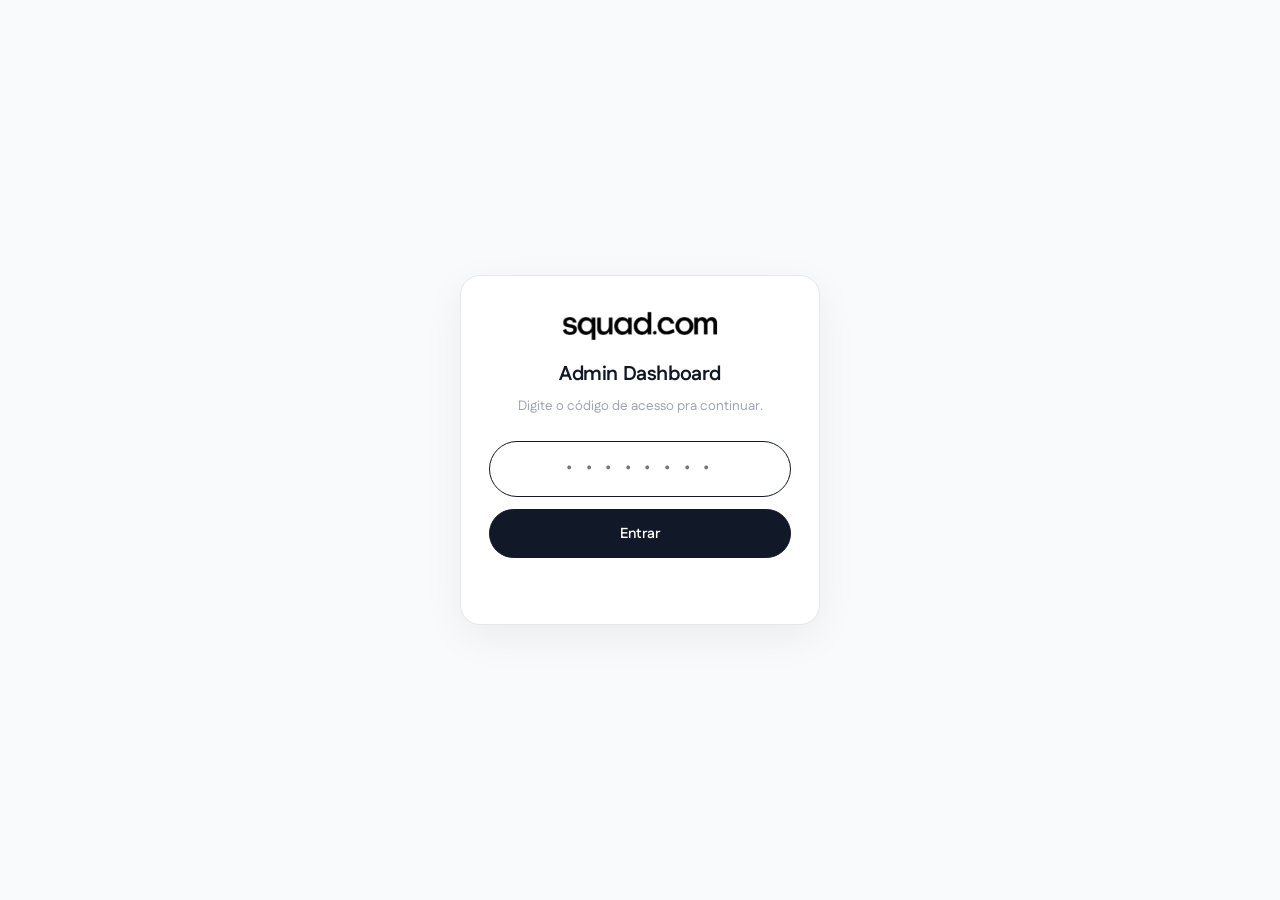
==== commit 2765339e: "new auth" ====
--- a/admin.html
+++ b/admin.html
@@ -489,7 +489,7 @@
 
     <!-- Filtros -->
     <section class="adm-filters" aria-label="Filtros">
-      <input type="search" id="f-search" placeholder="Buscar por nome ou email…" />
+      <input type="search" id="f-search" placeholder="Buscar por nome ou e-mail…" />
       <select id="f-status" aria-label="Filtrar por status">
         <option value="all">Todos status</option>
         <option value="completed">Completos</option>
@@ -549,7 +549,7 @@
    - Auto-refresh: setInterval(30s). Mantém row expandida na re-render.
    ================================================================ */
 (() => {
-  const ACCESS_CODE = '20260528';
+  const ACCESS_CODE = '20260000';
   const STORAGE_KEY = 'adm-authed';
 
   const SUPABASE_URL = 'https://xkgepeejugrlgtavcxqb.supabase.co';
@@ -799,7 +799,7 @@
   }
   fExport.addEventListener('click', () => {
     const rows = filteredRows();
-    const cols = ['id', 'nome', 'email', 'current_step', 'completed', 'created_at', 'updated_at', 'answers'];
+    const cols = ['id', 'user_id', 'nome', 'email', 'current_step', 'completed', 'created_at', 'updated_at', 'answers'];
     const lines = [cols.join(',')];
     rows.forEach(r => {
       lines.push(cols.map(c => csvEscape(r[c])).join(','));
--- a/style.css
+++ b/style.css
@@ -857,12 +857,20 @@
   }
   
   .ov-title {
-    font-size: clamp(36px, 5.4vw, 60px);
+    /* Reduzido: era clamp(36px, 5.4vw, 60px). Fonte ~15% menor mas mantém
+       "seus novos agentes." em uma linha só. */
+    font-size: clamp(32px, 4.6vw, 52px);
     font-weight: 700;
     letter-spacing: -0.035em;
     line-height: 1.02;
     margin: 0;
-  }
+    /* `text-wrap: balance` distribui as quebras de forma mais equilibrada
+       entre as linhas — evita uma órfã muito longa ou um "rio" estranho. */
+    text-wrap: balance;
+  }
+  /* Acent stripe não quebra no meio: força "seus novos agentes." inteiro
+     na mesma linha mesmo se sobrar pouco espaço. */
+  .ov-title .accent-stripe { white-space: nowrap; }
   .ov-title .accent-stripe {
     background-image: linear-gradient(90deg, var(--maky), var(--waz) 50%, var(--fin));
     -webkit-background-clip: text;
@@ -3659,3 +3667,80 @@
     padding: 8px 0 24px;
   }
 }
+
+/* ============================================================
+   AUTH — bloco "user + Sair" injetado pelo auth-gate.js
+   ============================================================ */
+.auth-logout-wrap {
+  margin-top: auto;          /* empurra pro fim do sidebar (que é flex column) */
+  padding-top: 16px;
+  border-top: 1px solid var(--line);
+  display: flex;
+  flex-direction: column;
+  gap: 10px;
+}
+.auth-user {
+  display: flex;
+  align-items: center;
+  gap: 10px;
+  padding: 0 10px;
+  min-width: 0;
+}
+.auth-user-avatar {
+  flex: 0 0 28px;
+  width: 28px;
+  height: 28px;
+  border-radius: 999px;
+  background: linear-gradient(135deg, var(--maky), var(--fin) 55%, var(--waz));
+  color: #fff;
+  font-size: 13px;
+  font-weight: 700;
+  display: inline-flex;
+  align-items: center;
+  justify-content: center;
+}
+.auth-user-name {
+  font-size: 13px;
+  font-weight: 600;
+  color: var(--ink);
+  white-space: nowrap;
+  overflow: hidden;
+  text-overflow: ellipsis;
+}
+.auth-logout {
+  appearance: none;
+  font: inherit;
+  font-size: 13px;
+  font-weight: 500;
+  color: var(--ink-2);
+  background: transparent;
+  border: 1px solid var(--line);
+  border-radius: 999px;
+  padding: 8px 14px;
+  cursor: pointer;
+  display: inline-flex;
+  align-items: center;
+  gap: 8px;
+  transition: color .15s ease, background .15s ease, border-color .15s ease;
+}
+.auth-logout:hover {
+  color: var(--ink);
+  background: var(--bg-2);
+  border-color: var(--ink-3);
+}
+.auth-logout-mobile {
+  appearance: none;
+  background: transparent;
+  border: 1px solid var(--line);
+  border-radius: 999px;
+  width: 36px;
+  height: 36px;
+  display: inline-flex;
+  align-items: center;
+  justify-content: center;
+  color: var(--ink-2);
+  cursor: pointer;
+  margin-left: 8px;
+  flex: 0 0 auto;
+}
+.auth-logout-mobile:hover { color: var(--ink); border-color: var(--ink-3); }
